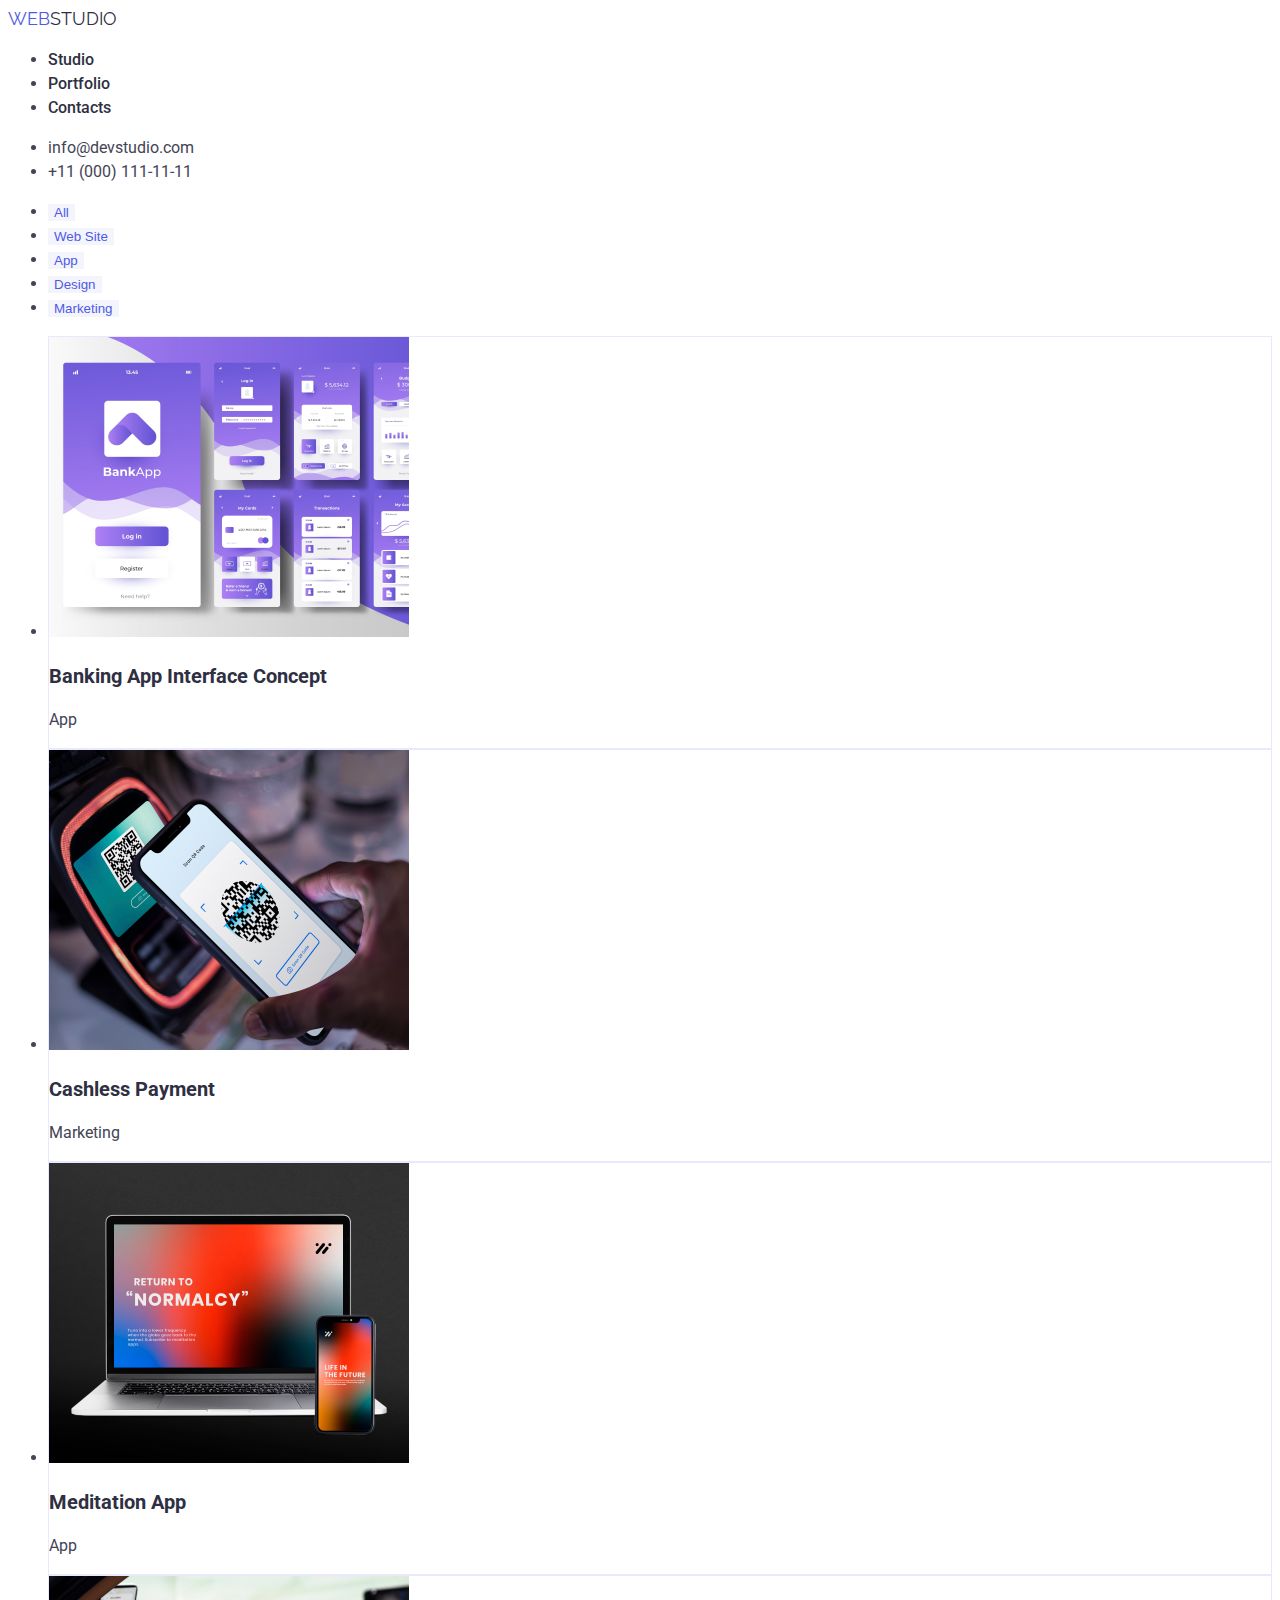
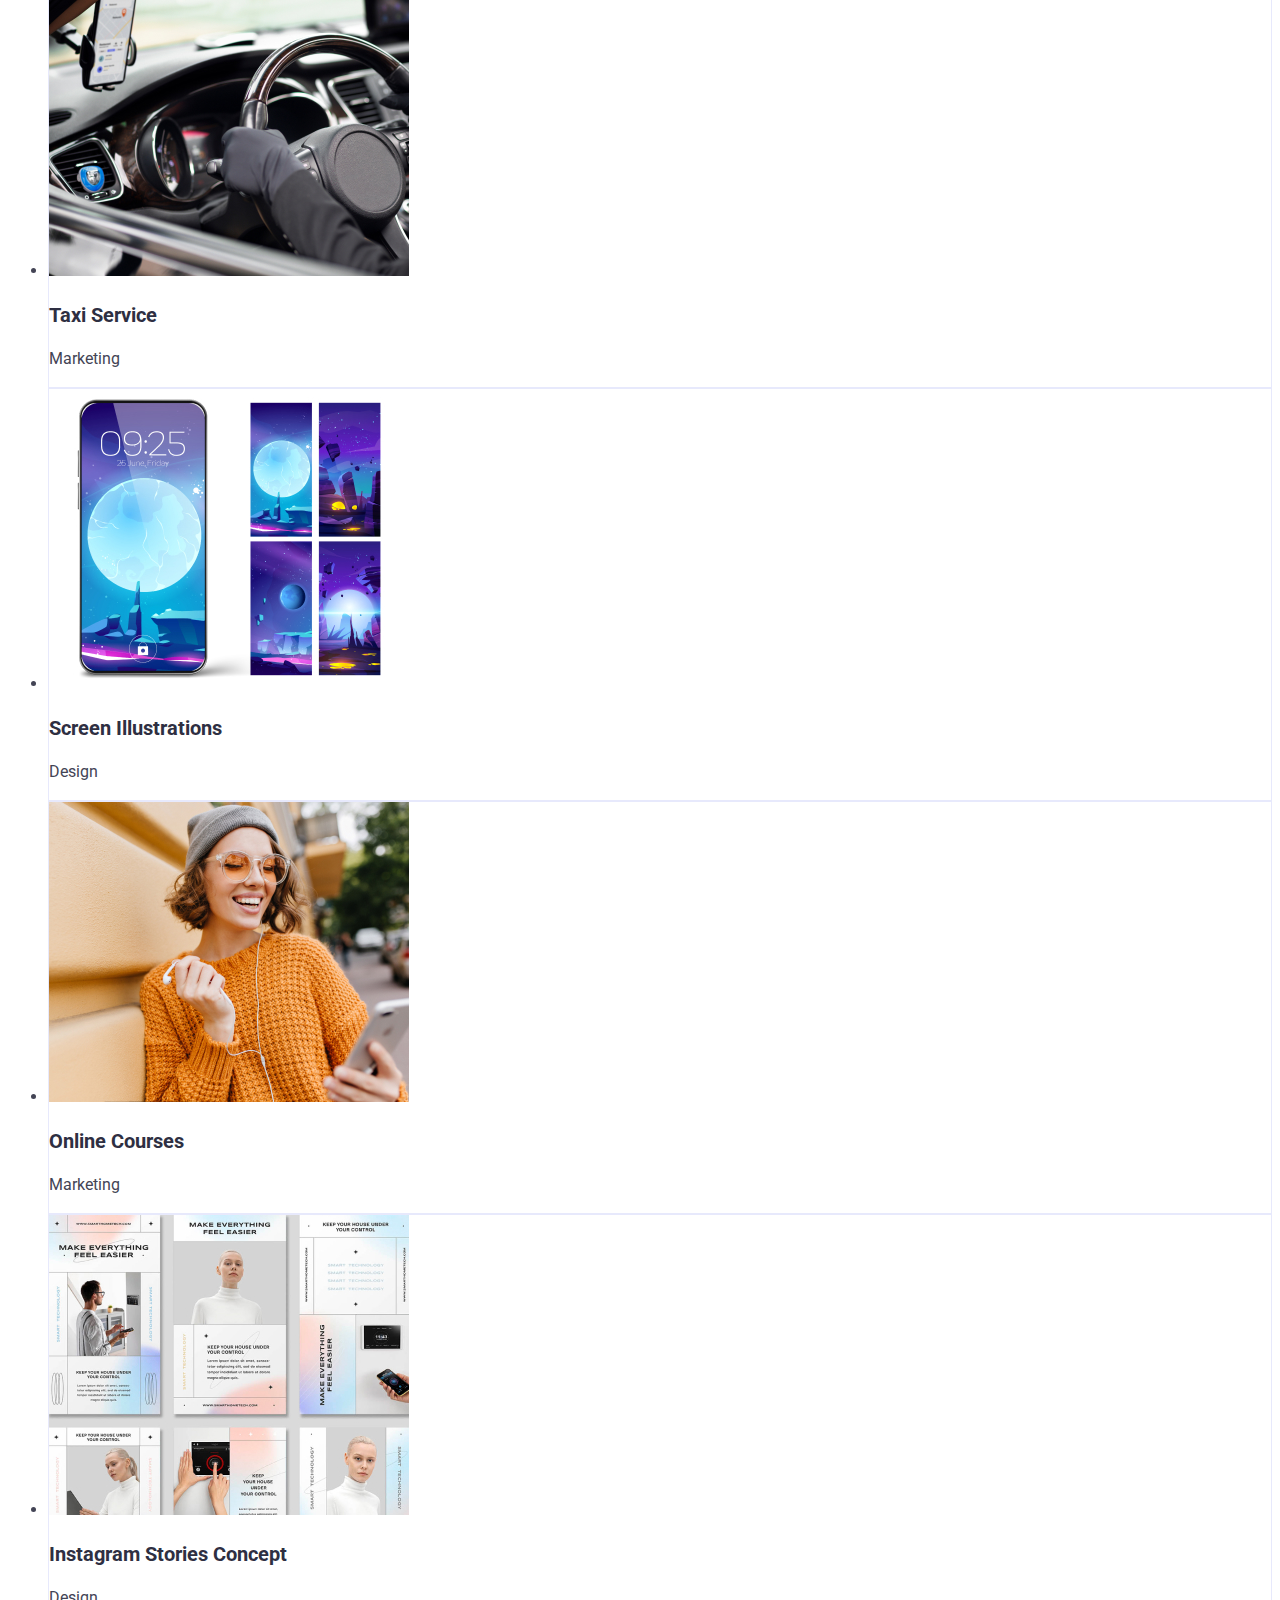
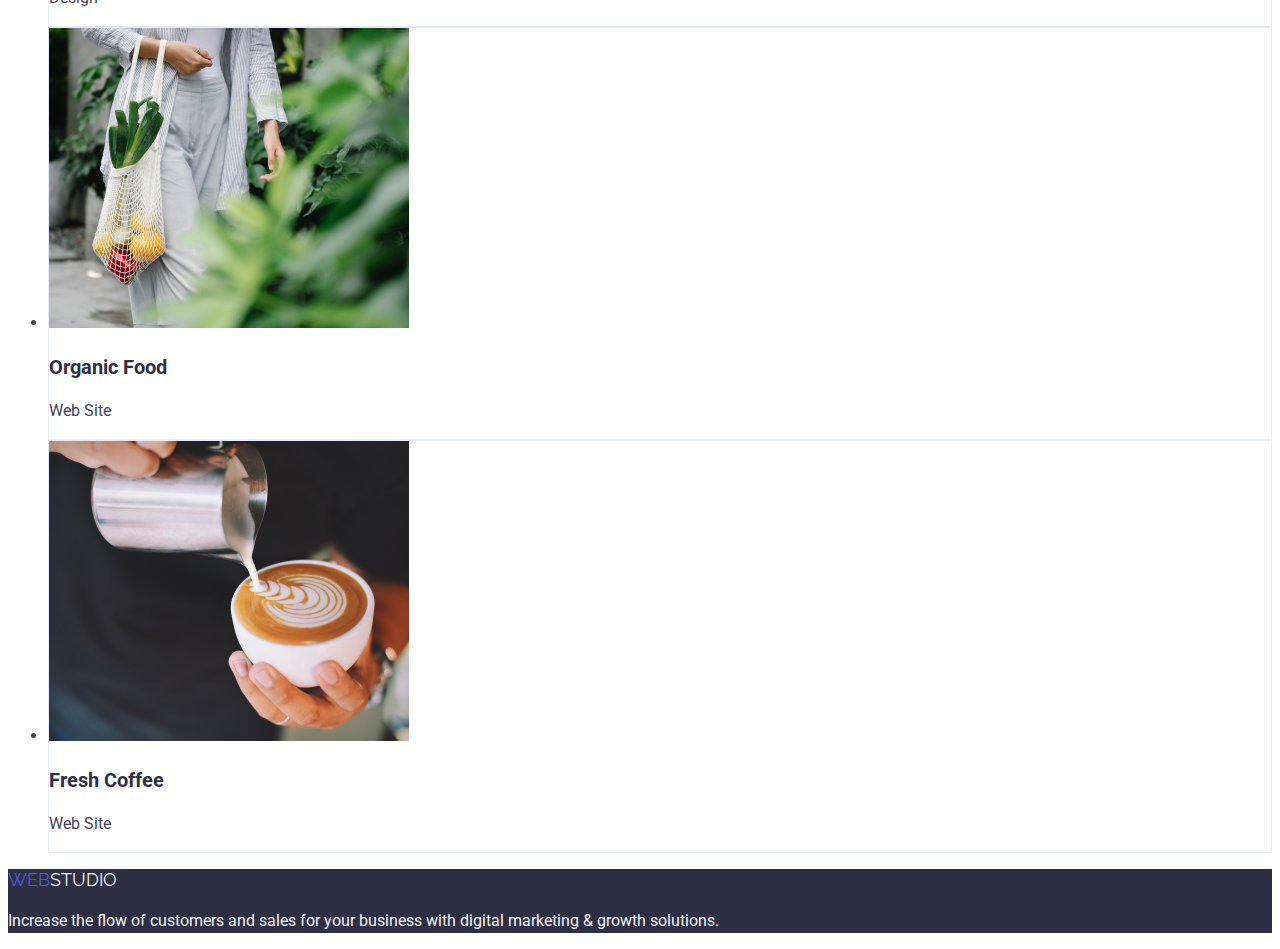
==== portfolio.html @ ccdca184 "Add portfolio page and styles" ====
<!DOCTYPE html>
<html lang="en">
  <head>
    <meta charset="UTF-8" />
    <meta name="viewport" content="width=device-width, initial-scale=1.0" />
    <link rel="preconnect" href="<https://fonts.gstatic.com>" />
    <link rel="preconnect" href="https://fonts.googleapis.com" />
    <link rel="preconnect" href="https://fonts.gstatic.com" crossorigin />
    <link
      href="https://fonts.googleapis.com/css2?family=Raleway:wght@800&family=Roboto:wght@400;500;700;900&display=swap"
      rel="stylesheet"
    />
    <link rel="stylesheet" href="./css/styles.css" />
    <title>WebStudio</title>
  </head>
  <body>
    <header>
      <nav>
        <a class="logo-text" href="./index.html">
          Web<span class="logo-dark">Studio</span>
        </a>
        <ul class="menu">
          <li><a class="link" href="./index.html">Studio</a></li>
          <li><a class="link" href="./portfolio.html">Portfolio</a></li>
          <li><a class="link" href="">Contacts</a></li>
        </ul>
      </nav>
      <address>
        <ul class="contacts">
          <li>
            <a class="link" href="mailto:info@devstudio.com">
              info@devstudio.com
            </a>
          </li>
          <li>
            <a class="link" href="tel:+110001111111">+11 (000) 111-11-11</a>
          </li>
        </ul>
      </address>
    </header>
    <main>
      <section>
        <ul>
          <li>
            <button type="button" class="filter-buttons button">All</button>
          </li>
          <li>
            <button type="button" class="filter-buttons button">
              Web Site
            </button>
          </li>
          <li>
            <button type="button" class="filter-buttons button">App</button>
          </li>
          <li>
            <button type="button" class="filter-buttons button">Design</button>
          </li>
          <li>
            <button type="button" class="filter-buttons button">
              Marketing
            </button>
          </li>
        </ul>
      </section>
      <section>
        <ul>
          <li class="portfolio-card">
            <img
              class="default-img-size"
              src="./images/portfolio/img-1.jpg"
              alt="Bank App"
            />
            <h3 class="small-title default-title">
              Banking App Interface Concept
            </h3>
            <p>App</p>
          </li>
          <li class="portfolio-card">
            <img
              class="default-img-size"
              src="./images/portfolio/img-2.jpg"
              alt="qr reader"
            />
            <h3 class="small-title default-title">Cashless Payment</h3>
            <p>Marketing</p>
          </li>
          <li class="portfolio-card">
            <img
              class="default-img-size"
              src="./images/portfolio/img-3.jpg"
              alt="Meditation App"
            />
            <h3 class="small-title default-title">Meditation App</h3>
            <p>App</p>
          </li>
          <li class="portfolio-card">
            <img
              class="default-img-size"
              src="./images/portfolio/img-4.jpg"
              alt="Taxi Service"
            />
            <h3 class="small-title default-title">Taxi Service</h3>
            <p>Marketing</p>
          </li>
          <li class="portfolio-card">
            <img
              src="./images/portfolio/img-5.jpg"
              alt="Screen Illustrations"
            />
            <h3 class="small-title default-title">Screen Illustrations</h3>
            <p>Design</p>
          </li>
          <li class="portfolio-card">
            <img
              class="default-img-size"
              src="./images/portfolio/img-6.jpg"
              alt="Online Courses"
            />
            <h3 class="small-title default-title">Online Courses</h3>
            <p>Marketing</p>
          </li>
          <li class="portfolio-card">
            <img
              src="./images/portfolio/img-7.jpg"
              alt="Instagram Stories Concept"
            />
            <h3 class="small-title default-title">Instagram Stories Concept</h3>
            <p>Design</p>
          </li>
          <li class="portfolio-card">
            <img
              class="default-img-size"
              src="./images/portfolio/img-8.jpg"
              alt="Organic Food"
            />
            <h3 class="small-title default-title">Organic Food</h3>
            <p>Web Site</p>
          </li>
          <li class="portfolio-card">
            <img
              class="default-img-size"
              src="./images/portfolio/img-9.jpg"
              alt="Fresh Coffee"
            />
            <h3 class="small-title default-title">Fresh Coffee</h3>
            <p>Web Site</p>
          </li>
        </ul>
      </section>
    </main>
    <footer class="footer">
      <a class="logo-text" href="./index.html">
        Web<span class="logo-light">Studio</span>
      </a>
      <p class="simple-text footer-text">
        Increase the flow of customers and sales for your business with digital
        marketing & growth solutions.
      </p>
    </footer>
  </body>
</html>
---- css/styles.css ----
:root {
    --h2-font-size: 36px;
    --h3-font-size: 20px;
    --text-size: 16px;
    --primary-cl: #4D5AE5;
    --pressed-cl: #404BBF;
    --dark-cl: #2E2F42;
    --text-cl: #434455;
    --accent-cl: #E7E9FC;
    --light-cl: #F4F4FD;
    --white-cl: #fff;
  }
  
  body {
    font-family: 'Roboto', sans-serif;
    background-color: var(--white-cl);
    color: var(--text-cl);
    line-height: 1.5;
  }

  .logo-text {
    font-family: Raleway, sans-serif;
    color: var(--primary-cl);
    font-size: 18px;
    line-height: calc(21/18);
    text-transform: uppercase;
    text-decoration: none;
  }

  .logo-dark {
    color: var(--dark-cl);
  }

  .logo-light {
    color: var(--light-cl);
  }

  .link {
    text-decoration: none;
  }

  .menu .link {
    color: var(--dark-cl);
    font-weight: 500;
  }
  .contacts .link {
    color: currentColor;
    font-style: normal;
  }

  .link:hover, .link:active, .link:focus {
    color: var(--pressed-cl);
    text-decoration: underline;
  }

  .footer {
    background-color: var(--dark-cl);
    color: var(--light-cl);
  }

  .section-main {
    background-color: var(--dark-cl);
    color: var(--white-cl);
    font-size: 56px;
    font-weight: 700px;
    line-height: calc(60/56);
    text-align: center;
  }

  .button {
    border: none;
    box-shadow: none;
    cursor: pointer;
    font-weight: 500;
  }

  .order-bt {
    background-color: var(--primary-cl);
    width: 169px;
    height: 56px;
    border-radius: 4px;
    color: var(--white-cl);
  }

  .order-bt:hover, .order-bt:focus {
    background-color: var(--pressed-cl);
  }

  .default-title {
    color: var(--dark-cl);
  }

  .secondary-title {
    font-size: var(--h2-font-size);
    line-height: calc(40/36);
  }

  .small-title {
    font-size: var(--h3-font-size);
    line-height: calc(24/20);
  }

  .section-team {
    background-color: var(--light-cl);
  }

  .team-card {
    background-color: var(--white-cl);
  }

  .filter-buttons {
    color: var(--primary-cl);
    background-color: var(--light-cl);
  }

  .filter-buttons:hover, .filter-buttons:focus {
    color: var(--white-cl);
    background-color: var(--pressed-cl);
  }

  .default-img-size {
    width: 360px;
    height: 300px;
  }

  .team-img {
    width: 264px;
    height: 260px;
  }

  .portfolio-card {
    background-color: var(--white-cl);
    border: 1px solid #E7E9FC;
  }
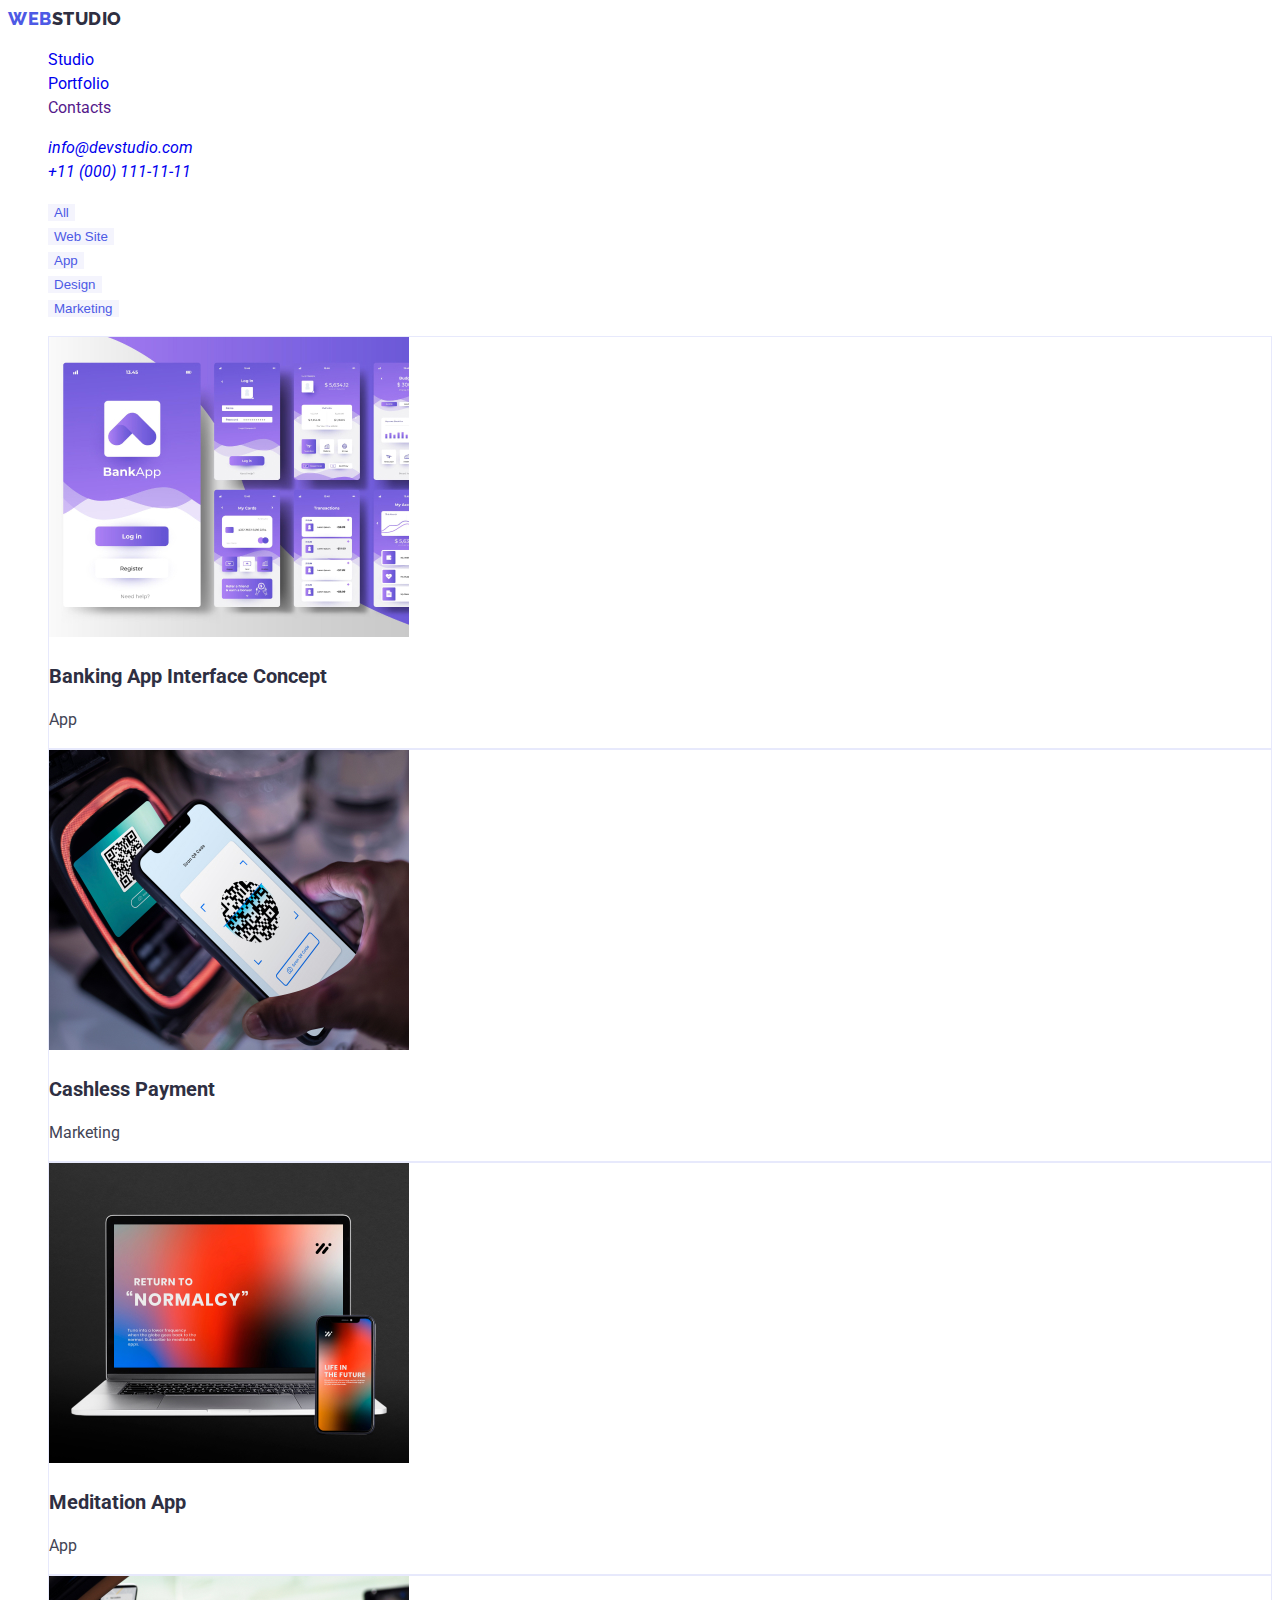
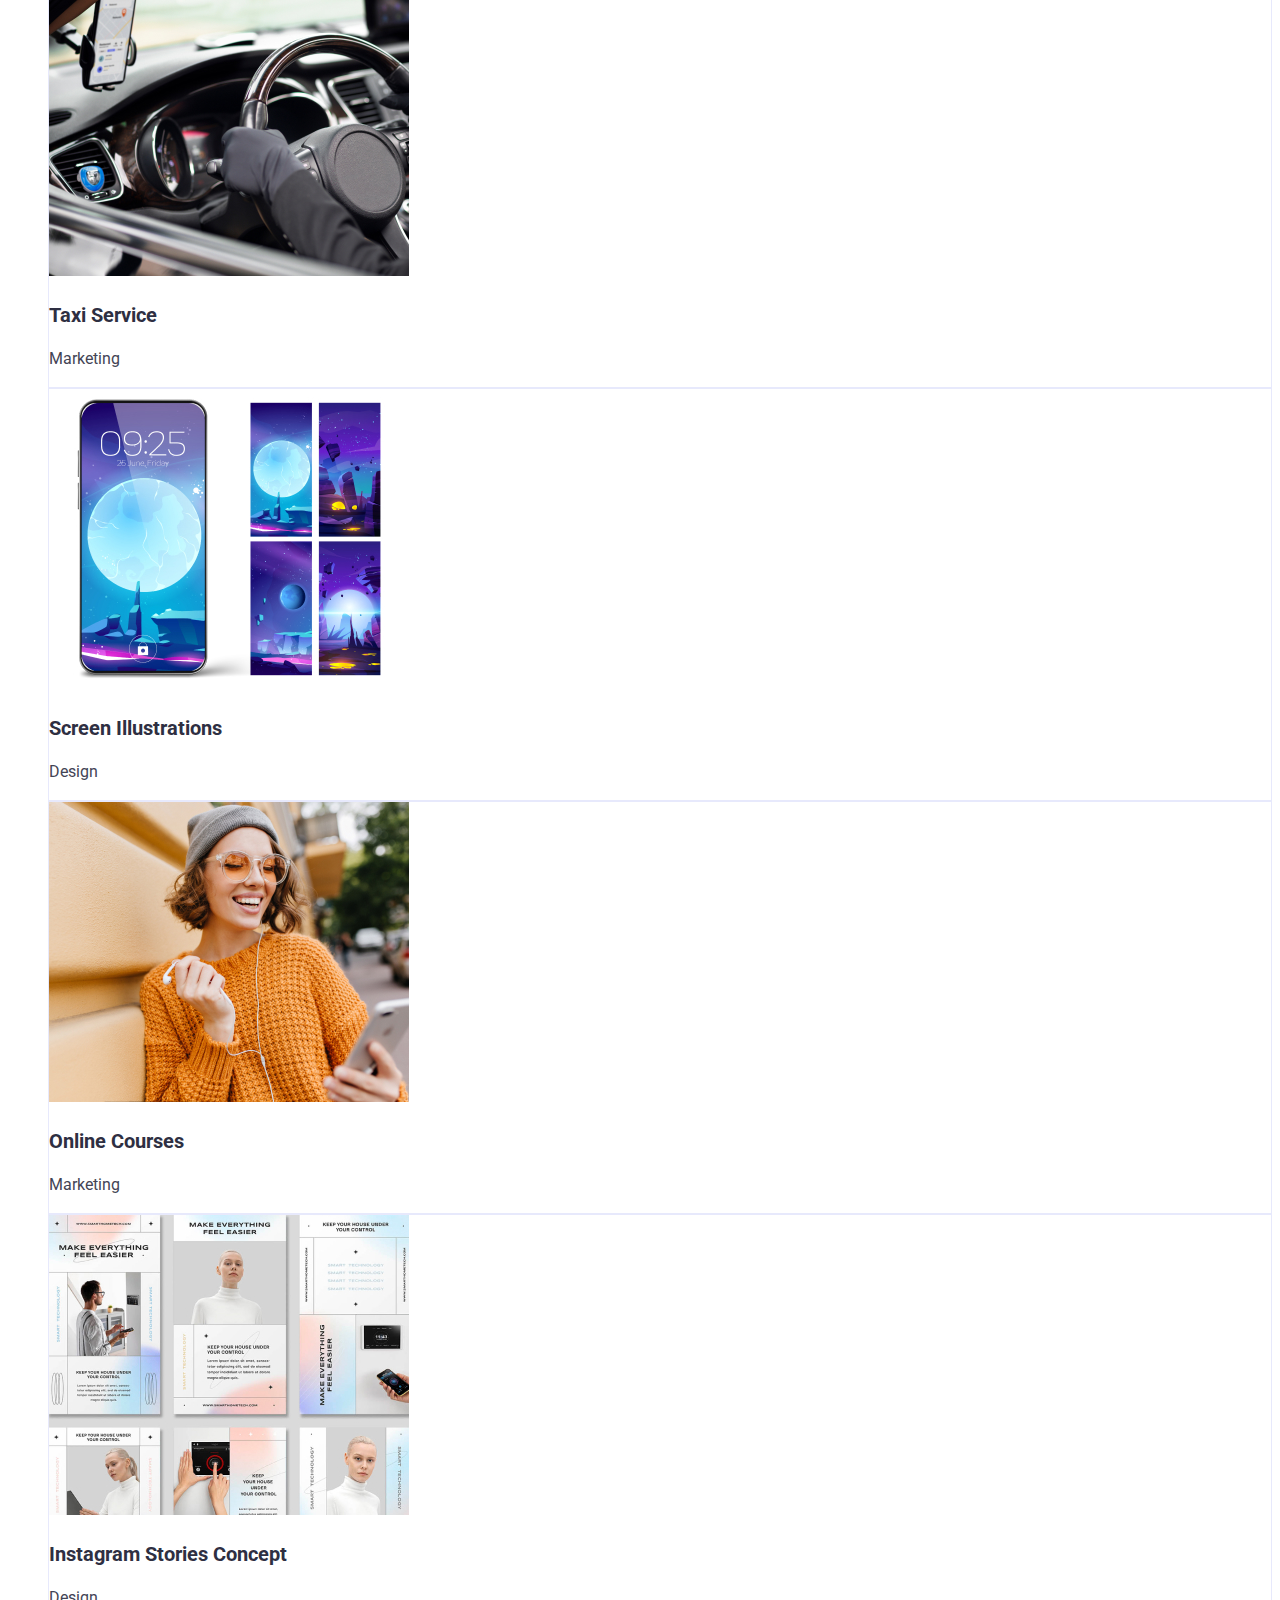
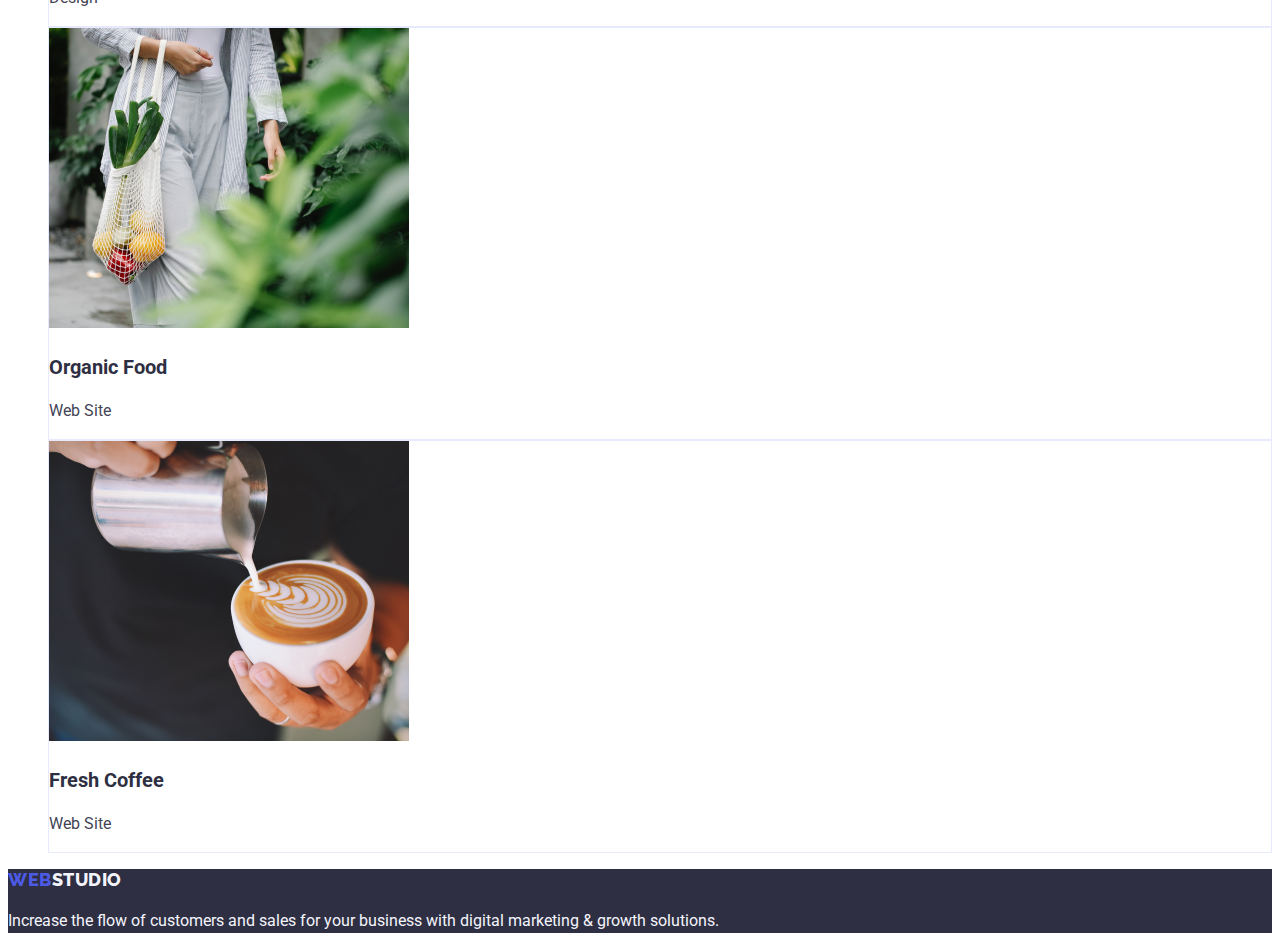
==== commit 68a9a33b: "fix some errors" ====
--- a/portfolio.html
+++ b/portfolio.html
@@ -3,7 +3,7 @@
   <head>
     <meta charset="UTF-8" />
     <meta name="viewport" content="width=device-width, initial-scale=1.0" />
-    <link rel="preconnect" href="<https://fonts.gstatic.com>" />
+    <link rel="preconnect" href="https://fonts.gstatic.com" />
     <link rel="preconnect" href="https://fonts.googleapis.com" />
     <link rel="preconnect" href="https://fonts.gstatic.com" crossorigin />
     <link
@@ -16,17 +16,17 @@
   <body>
     <header>
       <nav>
-        <a class="logo-text" href="./index.html">
+        <a class="logo-text link" href="./index.html">
           Web<span class="logo-dark">Studio</span>
         </a>
-        <ul class="menu">
+        <ul class="list">
           <li><a class="link" href="./index.html">Studio</a></li>
           <li><a class="link" href="./portfolio.html">Portfolio</a></li>
           <li><a class="link" href="">Contacts</a></li>
         </ul>
       </nav>
       <address>
-        <ul class="contacts">
+        <ul class="list">
           <li>
             <a class="link" href="mailto:info@devstudio.com">
               info@devstudio.com
@@ -40,7 +40,7 @@
     </header>
     <main>
       <section>
-        <ul>
+        <ul class="list">
           <li>
             <button type="button" class="filter-buttons button">All</button>
           </li>
@@ -61,12 +61,12 @@
             </button>
           </li>
         </ul>
-      </section>
-      <section>
-        <ul>
+
+        <ul class="list">
           <li class="portfolio-card">
             <img
-              class="default-img-size"
+              width="360"
+              height="300"
               src="./images/portfolio/img-1.jpg"
               alt="Bank App"
             />
@@ -77,7 +77,8 @@
           </li>
           <li class="portfolio-card">
             <img
-              class="default-img-size"
+              width="360"
+              height="300"
               src="./images/portfolio/img-2.jpg"
               alt="qr reader"
             />
@@ -86,7 +87,8 @@
           </li>
           <li class="portfolio-card">
             <img
-              class="default-img-size"
+              width="360"
+              height="300"
               src="./images/portfolio/img-3.jpg"
               alt="Meditation App"
             />
@@ -95,7 +97,8 @@
           </li>
           <li class="portfolio-card">
             <img
-              class="default-img-size"
+              width="360"
+              height="300"
               src="./images/portfolio/img-4.jpg"
               alt="Taxi Service"
             />
@@ -112,7 +115,8 @@
           </li>
           <li class="portfolio-card">
             <img
-              class="default-img-size"
+              width="360"
+              height="300"
               src="./images/portfolio/img-6.jpg"
               alt="Online Courses"
             />
@@ -129,7 +133,8 @@
           </li>
           <li class="portfolio-card">
             <img
-              class="default-img-size"
+              width="360"
+              height="300"
               src="./images/portfolio/img-8.jpg"
               alt="Organic Food"
             />
@@ -138,7 +143,8 @@
           </li>
           <li class="portfolio-card">
             <img
-              class="default-img-size"
+              width="360"
+              height="300"
               src="./images/portfolio/img-9.jpg"
               alt="Fresh Coffee"
             />
@@ -149,7 +155,7 @@
       </section>
     </main>
     <footer class="footer">
-      <a class="logo-text" href="./index.html">
+      <a class="logo-text link" href="./index.html">
         Web<span class="logo-light">Studio</span>
       </a>
       <p class="simple-text footer-text">
--- a/css/styles.css
+++ b/css/styles.css
@@ -22,7 +22,9 @@
     font-family: Raleway, sans-serif;
     color: var(--primary-cl);
     font-size: 18px;
-    line-height: calc(21/18);
+    font-weight: 800;
+    line-height: 1.17;
+    letter-spacing: 0.03em;
     text-transform: uppercase;
     text-decoration: none;
   }
@@ -39,6 +41,10 @@
     text-decoration: none;
   }
 
+  .list {
+    list-style: none;
+  }
+
   .menu .link {
     color: var(--dark-cl);
     font-weight: 500;
@@ -46,6 +52,7 @@
   .contacts .link {
     color: currentColor;
     font-style: normal;
+    letter-spacing: 0.02em;
   }
 
   .link:hover, .link:active, .link:focus {
@@ -118,16 +125,6 @@
     background-color: var(--pressed-cl);
   }
 
-  .default-img-size {
-    width: 360px;
-    height: 300px;
-  }
-
-  .team-img {
-    width: 264px;
-    height: 260px;
-  }
-
   .portfolio-card {
     background-color: var(--white-cl);
     border: 1px solid #E7E9FC;
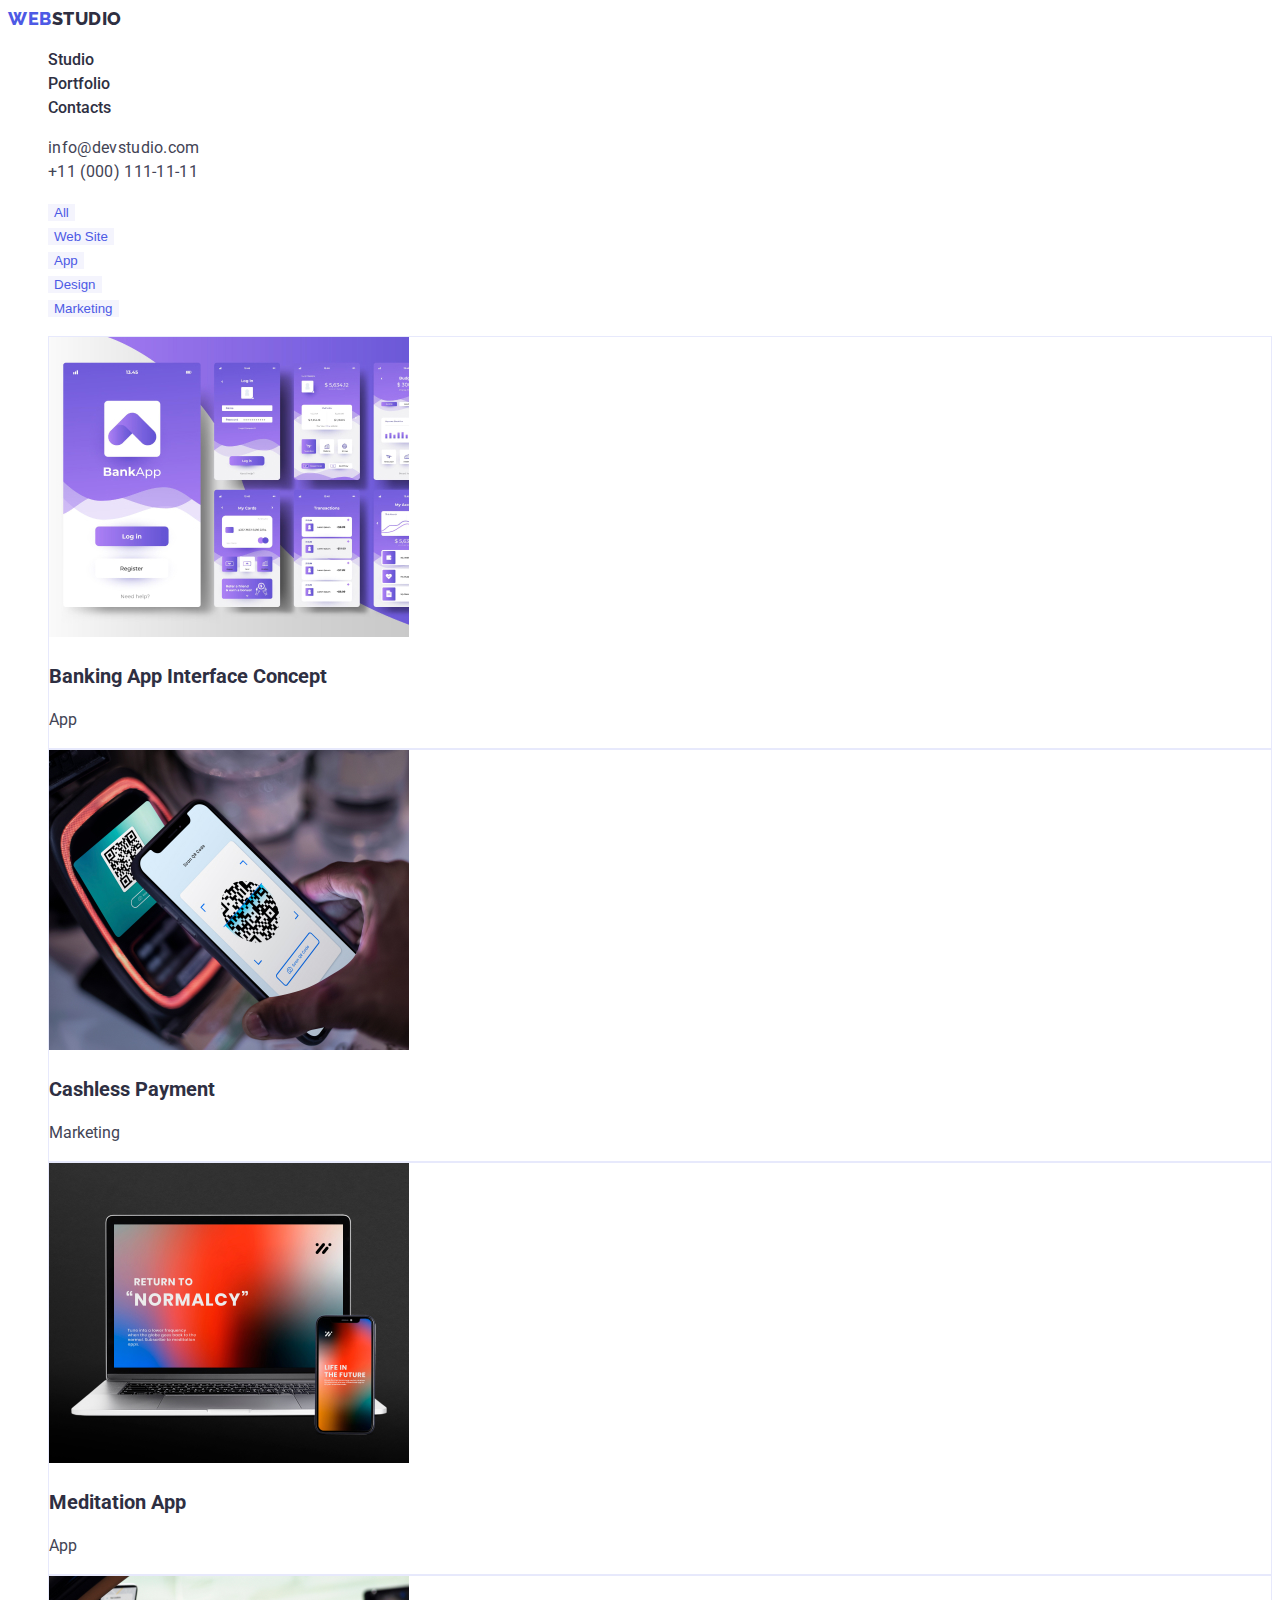
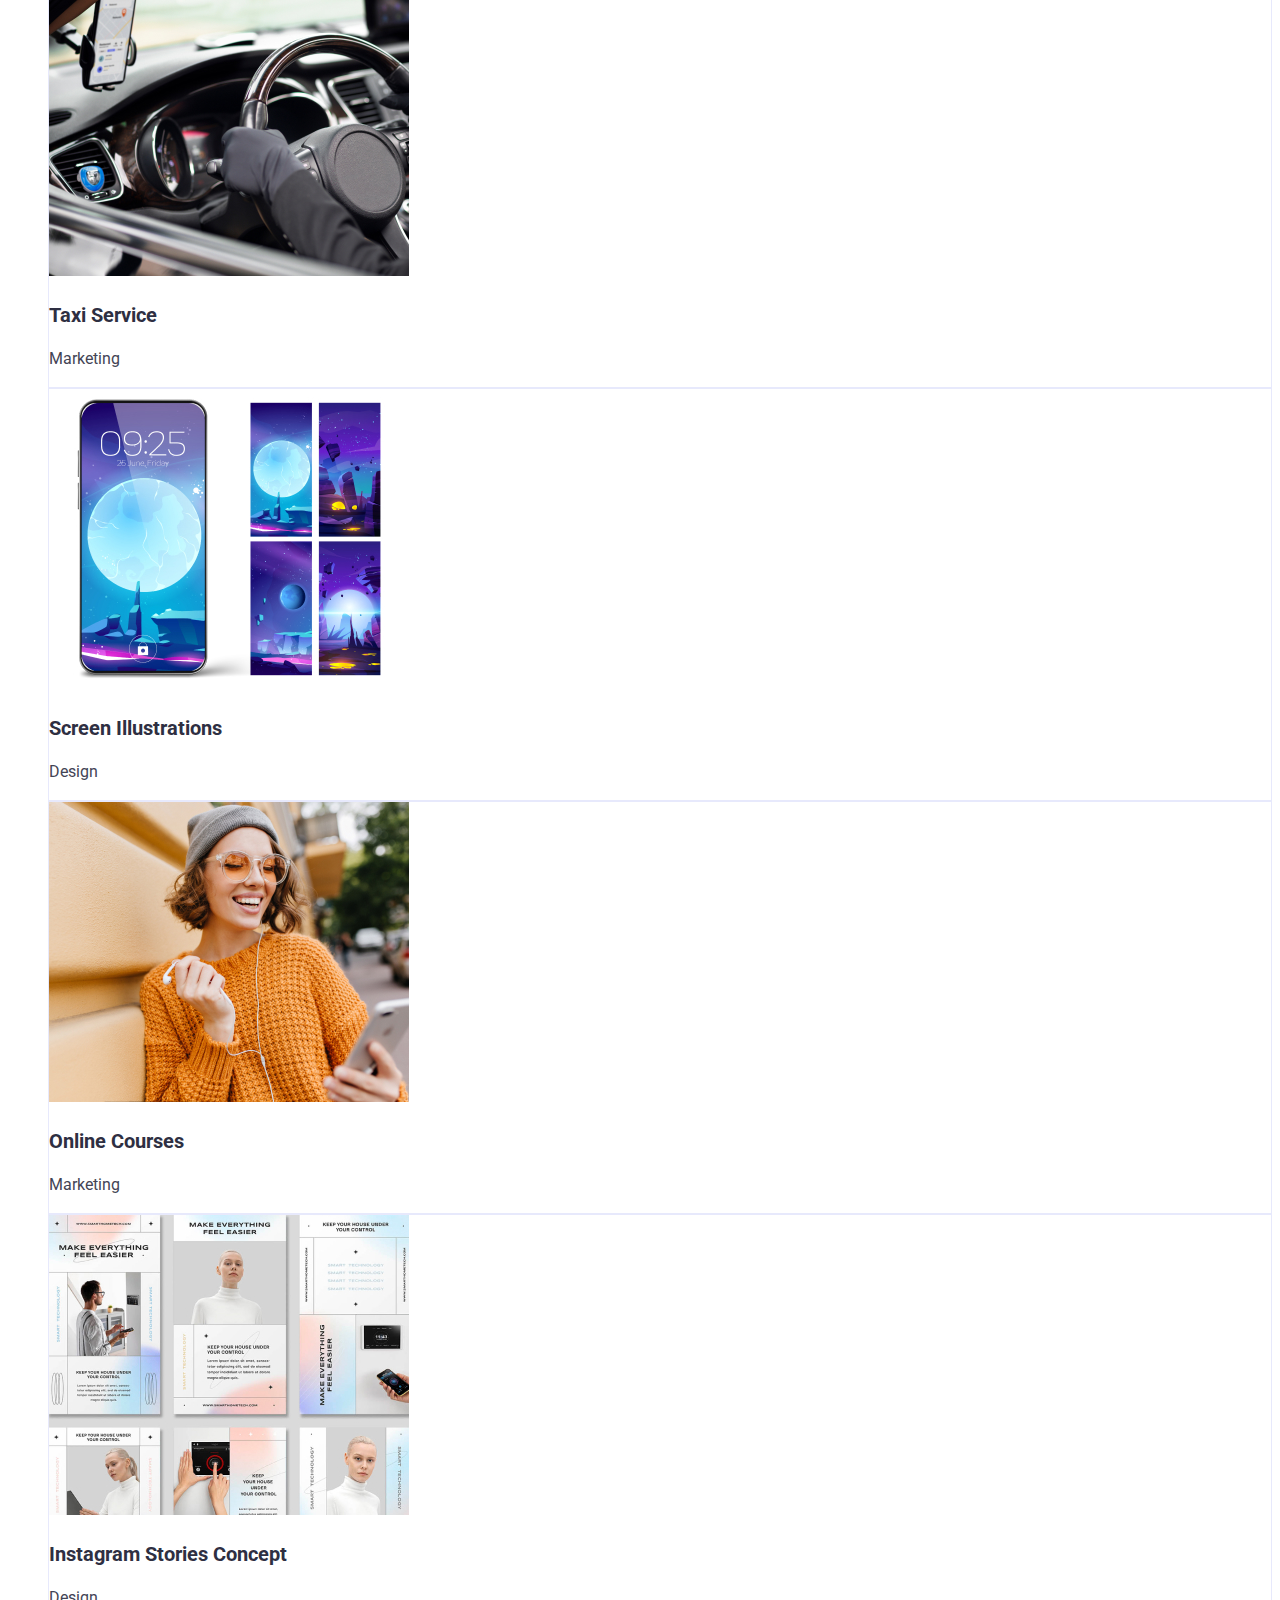
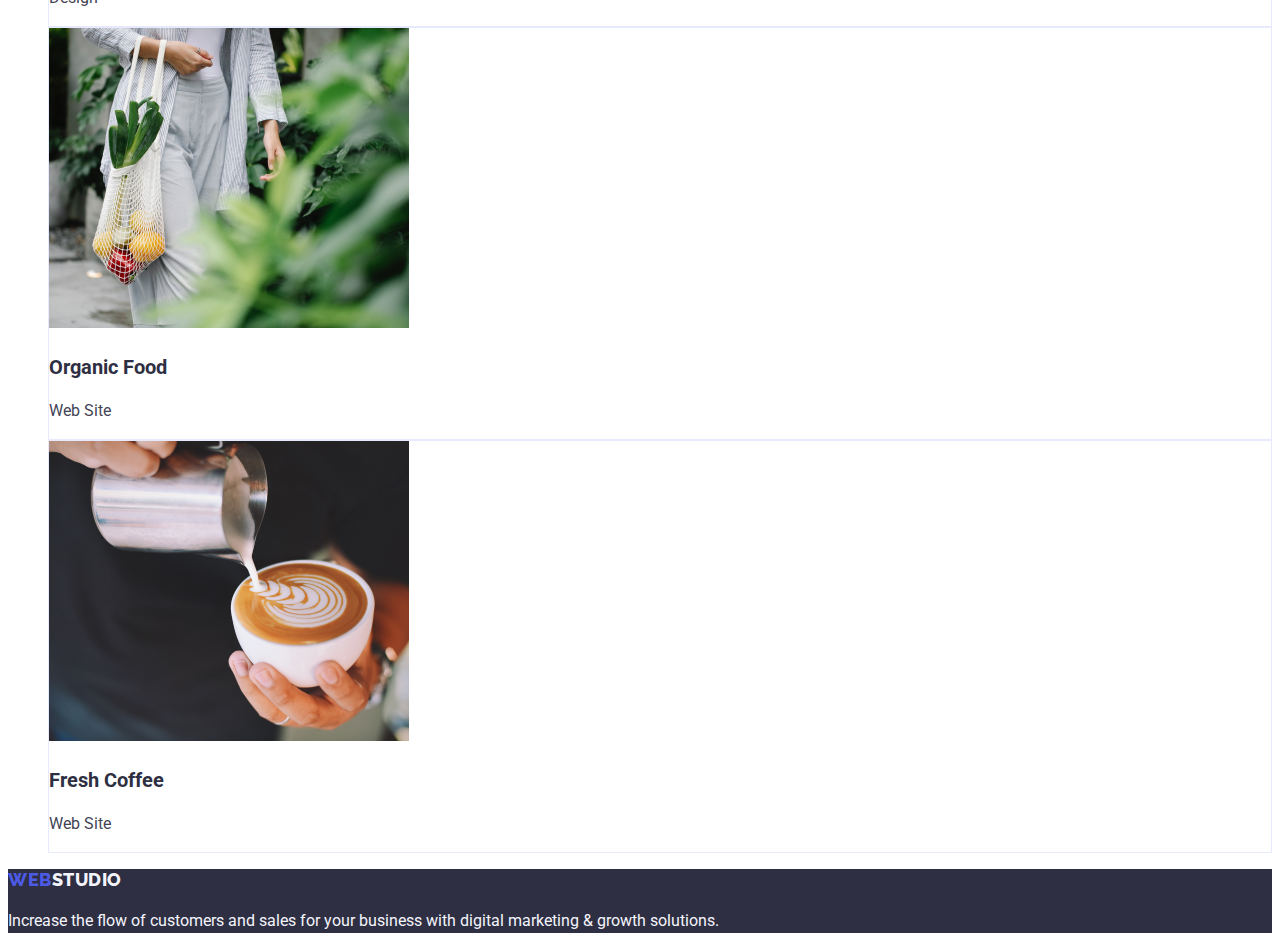
==== commit 57ff31b6: "fix" ====
--- a/portfolio.html
+++ b/portfolio.html
@@ -19,14 +19,14 @@
         <a class="logo-text link" href="./index.html">
           Web<span class="logo-dark">Studio</span>
         </a>
-        <ul class="list">
+        <ul class="list menu">
           <li><a class="link" href="./index.html">Studio</a></li>
           <li><a class="link" href="./portfolio.html">Portfolio</a></li>
           <li><a class="link" href="">Contacts</a></li>
         </ul>
       </nav>
       <address>
-        <ul class="list">
+        <ul class="list contacts">
           <li>
             <a class="link" href="mailto:info@devstudio.com">
               info@devstudio.com
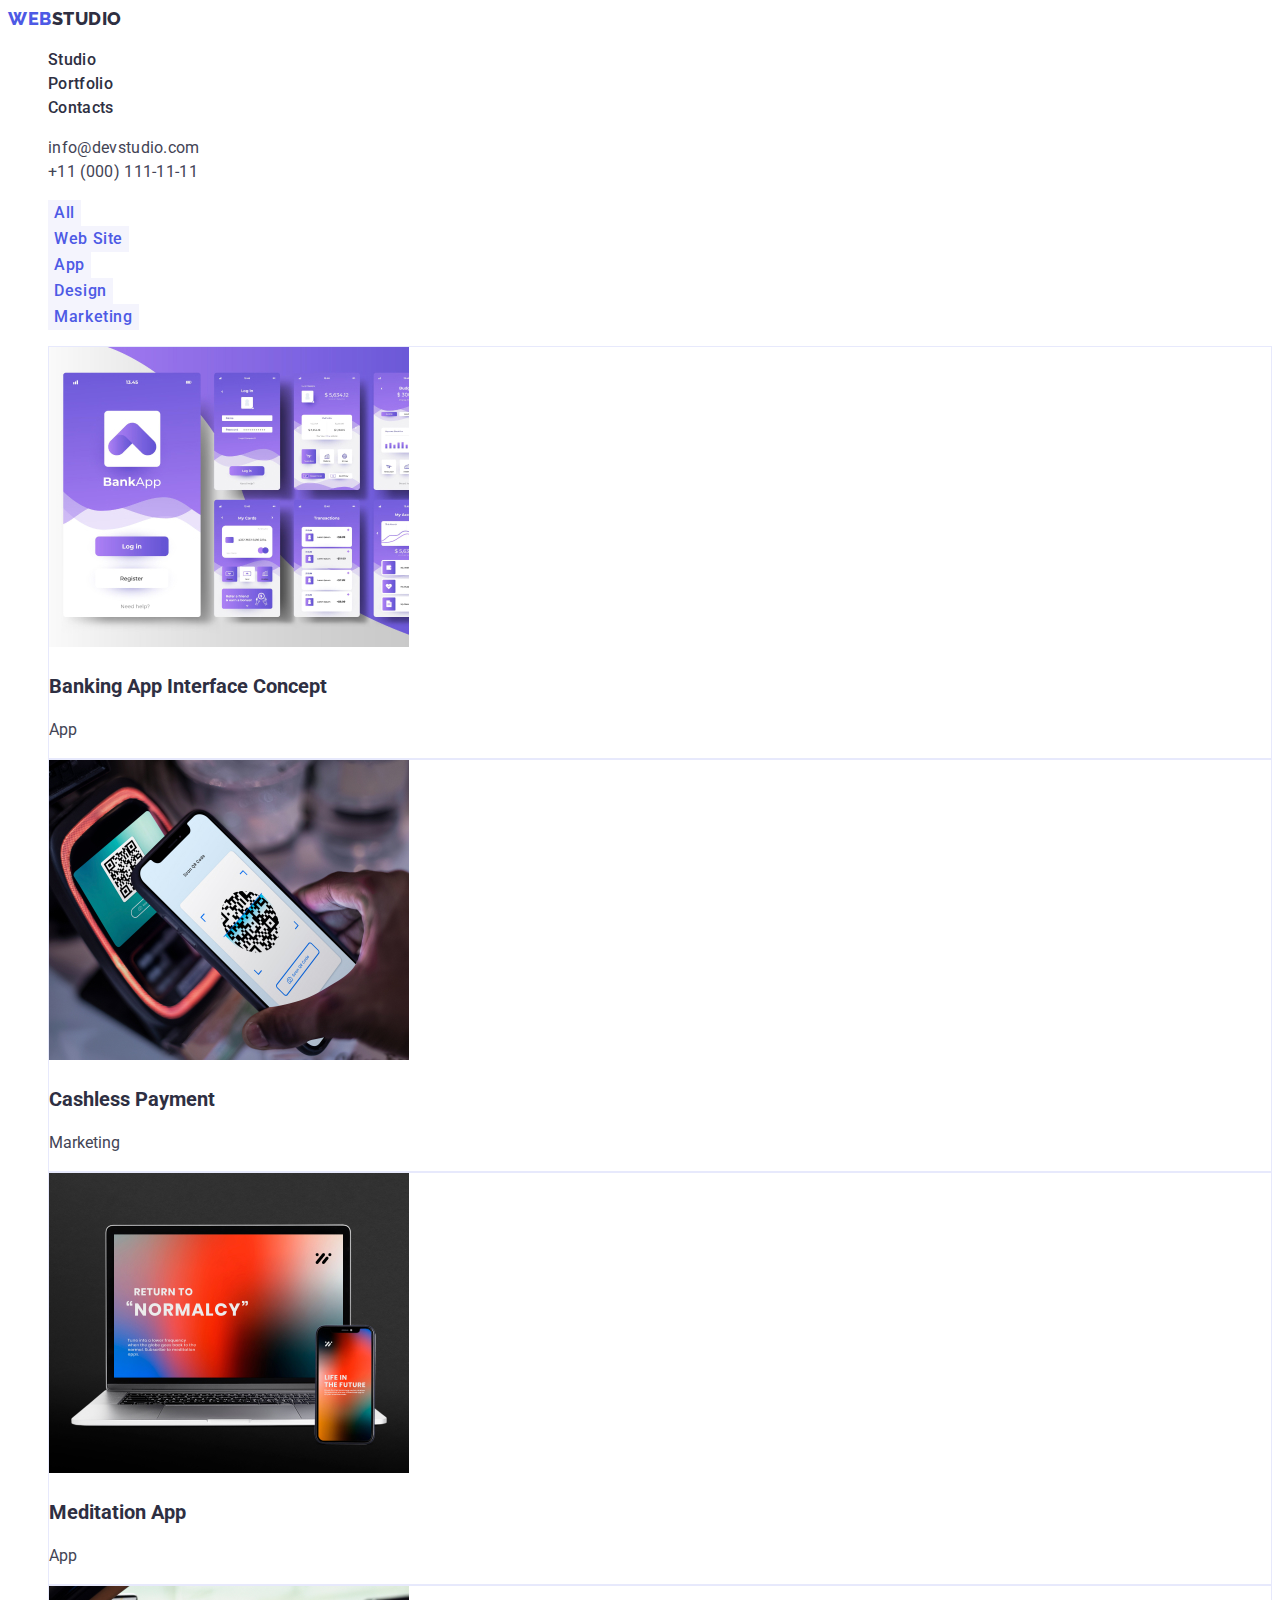
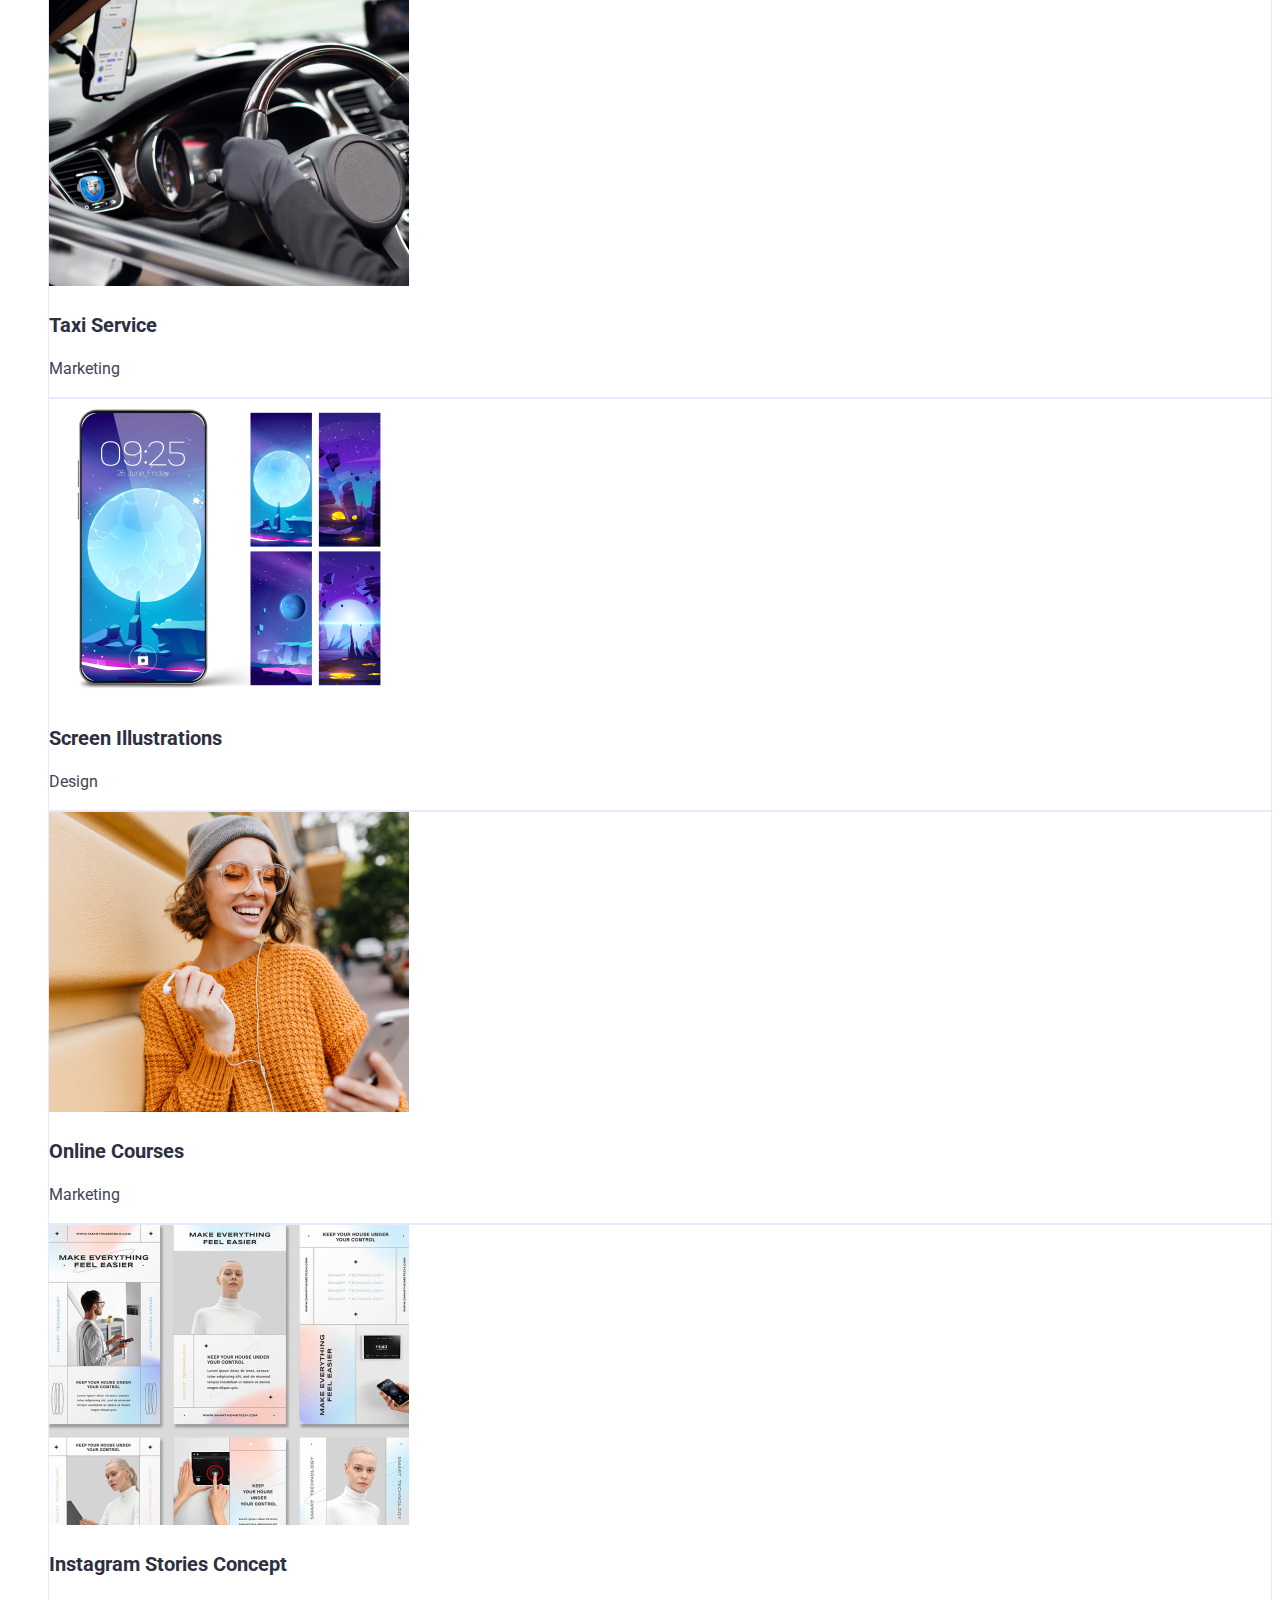
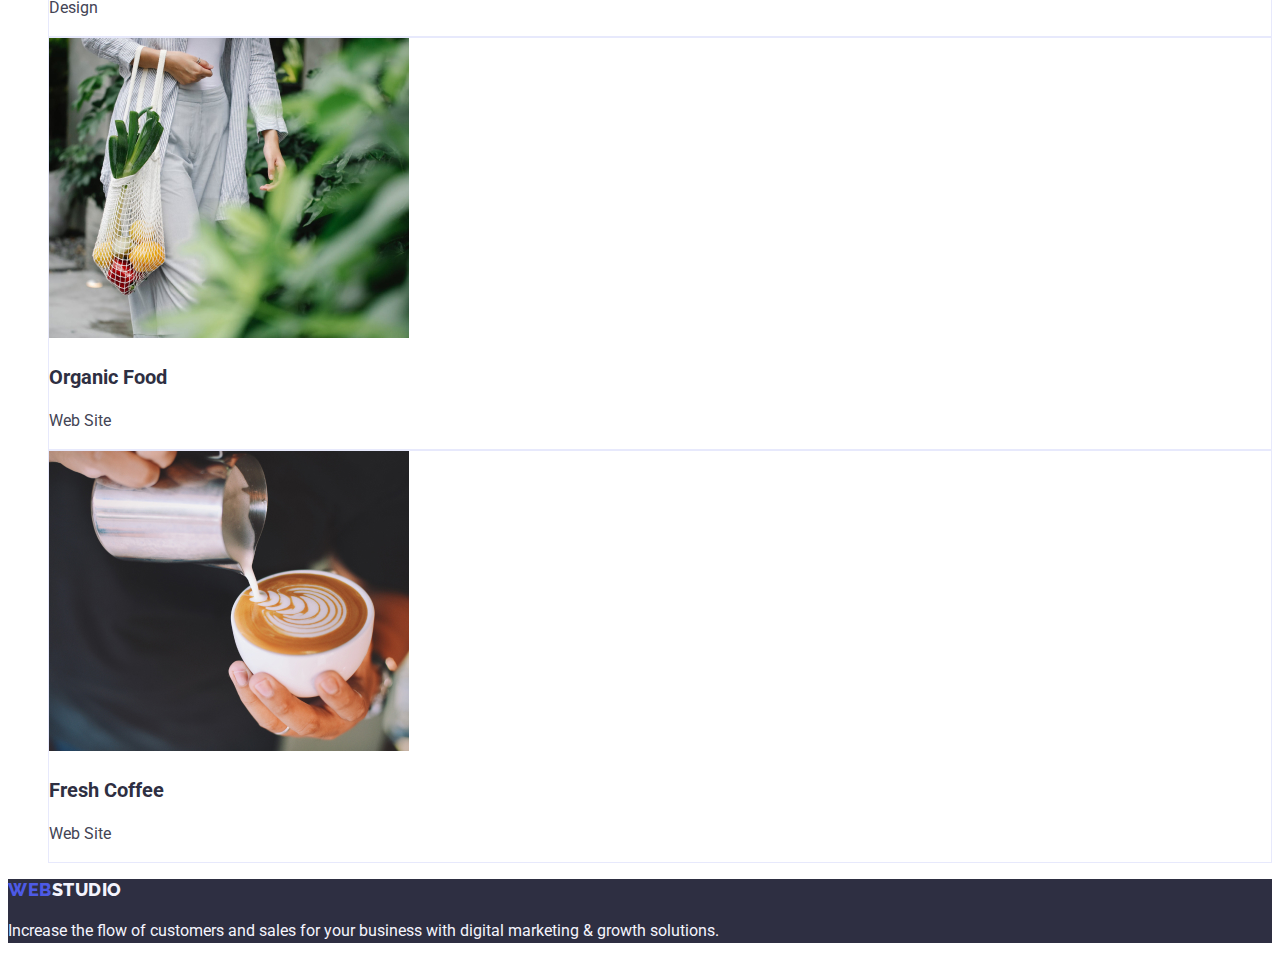
==== commit 09a1dece: "fix" ====
--- a/portfolio.html
+++ b/portfolio.html
@@ -25,7 +25,7 @@
           <li><a class="link" href="">Contacts</a></li>
         </ul>
       </nav>
-      <address>
+      <address class="address-contacts">
         <ul class="list contacts">
           <li>
             <a class="link" href="mailto:info@devstudio.com">
--- a/css/styles.css
+++ b/css/styles.css
@@ -16,6 +16,7 @@
     background-color: var(--white-cl);
     color: var(--text-cl);
     line-height: 1.5;
+    font-size: var(--text-size);
   }
 
   .logo-text {
@@ -48,11 +49,16 @@
   .menu .link {
     color: var(--dark-cl);
     font-weight: 500;
+    letter-spacing: 0.02em;
   }
+
   .contacts .link {
     color: currentColor;
+    letter-spacing: 0.02em;
+  }
+  
+  .address-contacts {
     font-style: normal;
-    letter-spacing: 0.02em;
   }
 
   .link:hover, .link:active, .link:focus {
@@ -68,10 +74,13 @@
   .section-main {
     background-color: var(--dark-cl);
     color: var(--white-cl);
+    text-align: center;
+  }
+
+  .title-main {
     font-size: 56px;
-    font-weight: 700px;
-    line-height: calc(60/56);
-    text-align: center;
+    line-height: 1.07;
+    letter-spacing: 0.02em;
   }
 
   .button {
@@ -79,13 +88,14 @@
     box-shadow: none;
     cursor: pointer;
     font-weight: 500;
+    font-family: inherit;
+    font-size: inherit;
+    line-height: inherit;
+    letter-spacing: 0.04em;
   }
 
   .order-bt {
     background-color: var(--primary-cl);
-    width: 169px;
-    height: 56px;
-    border-radius: 4px;
     color: var(--white-cl);
   }
 
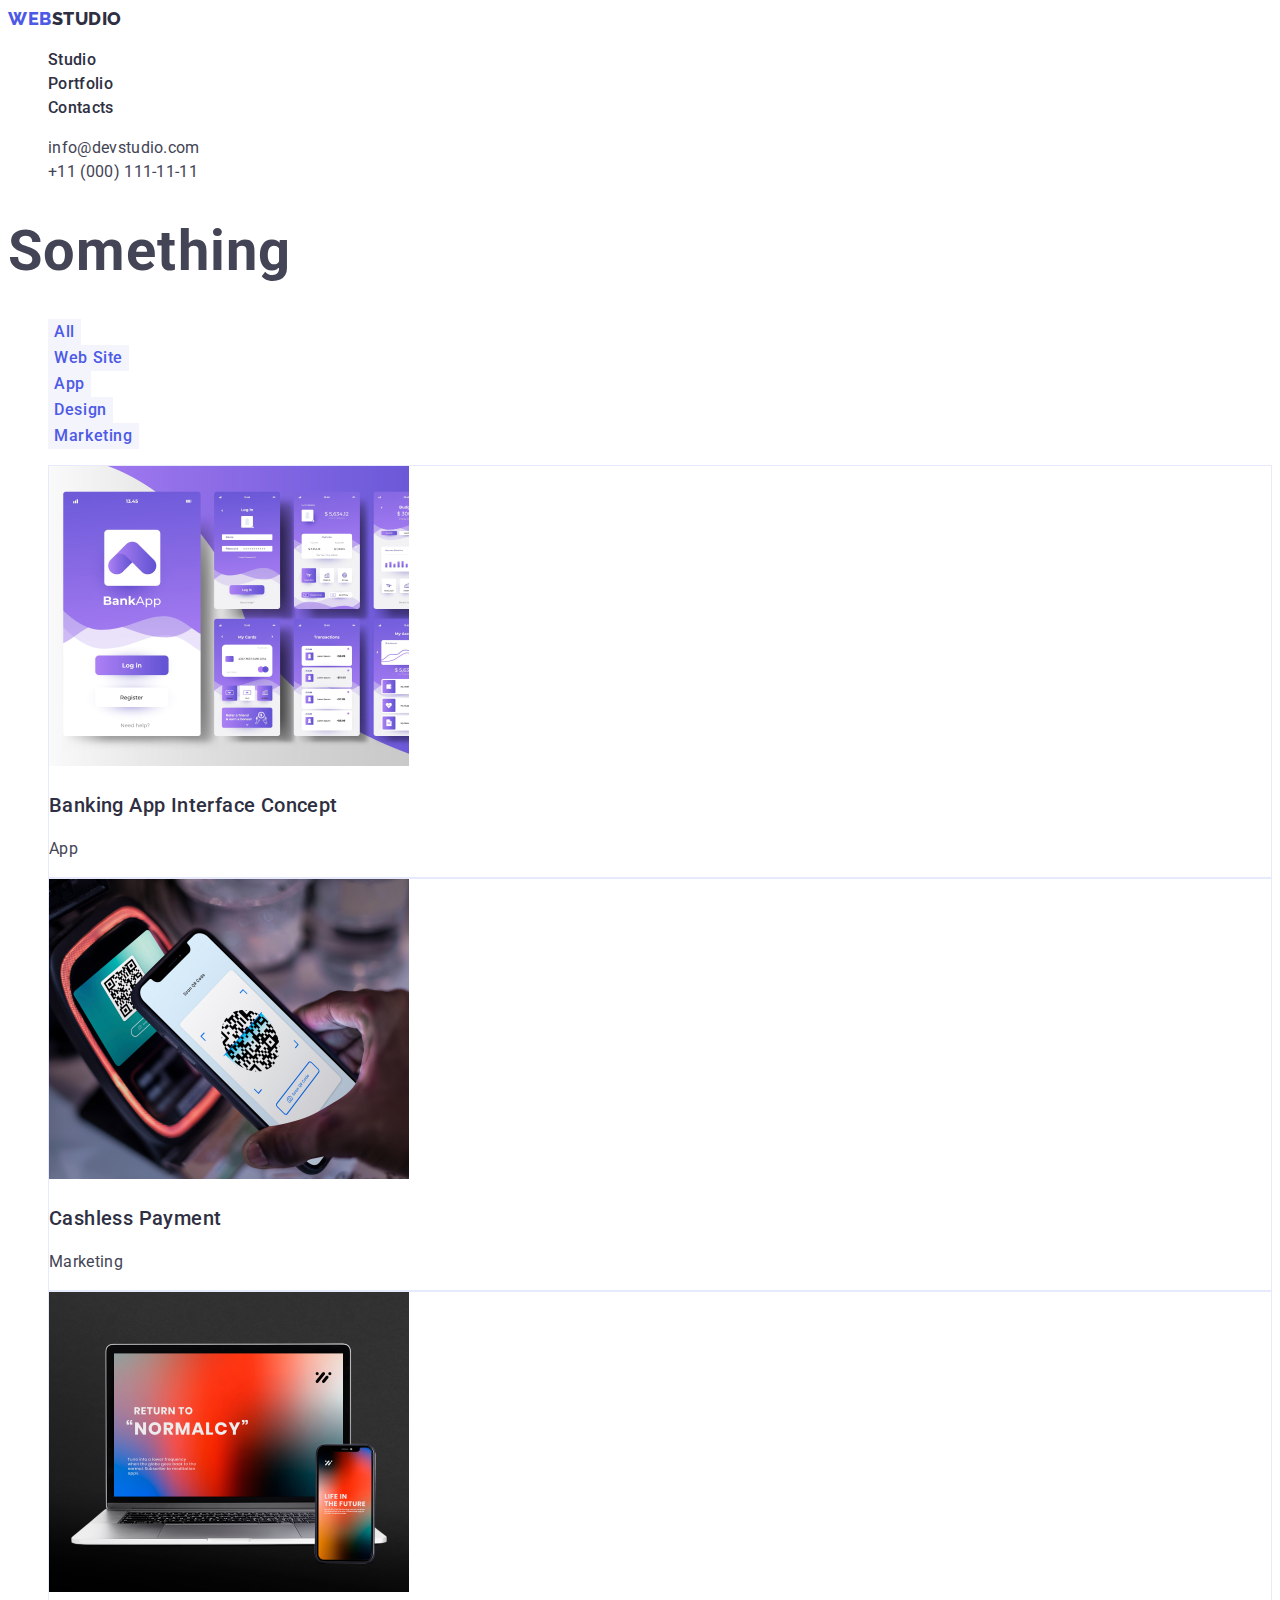
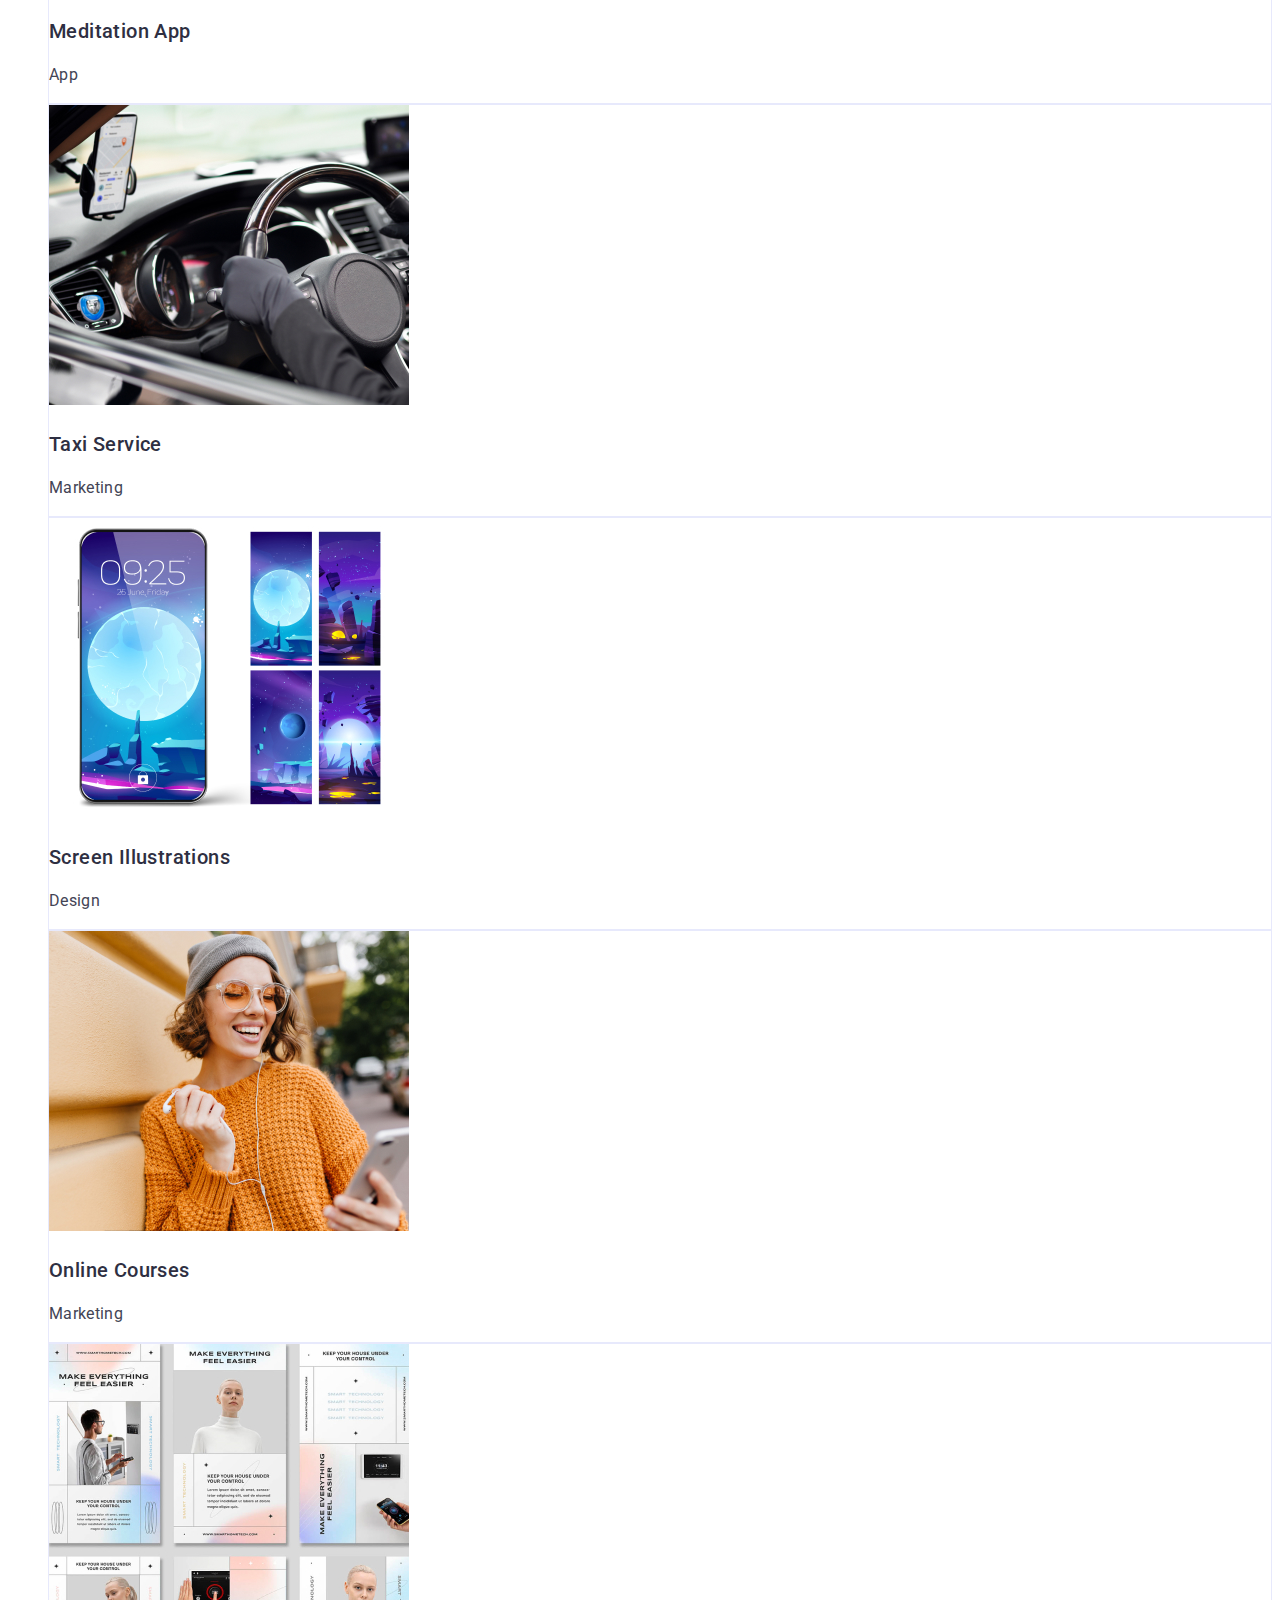
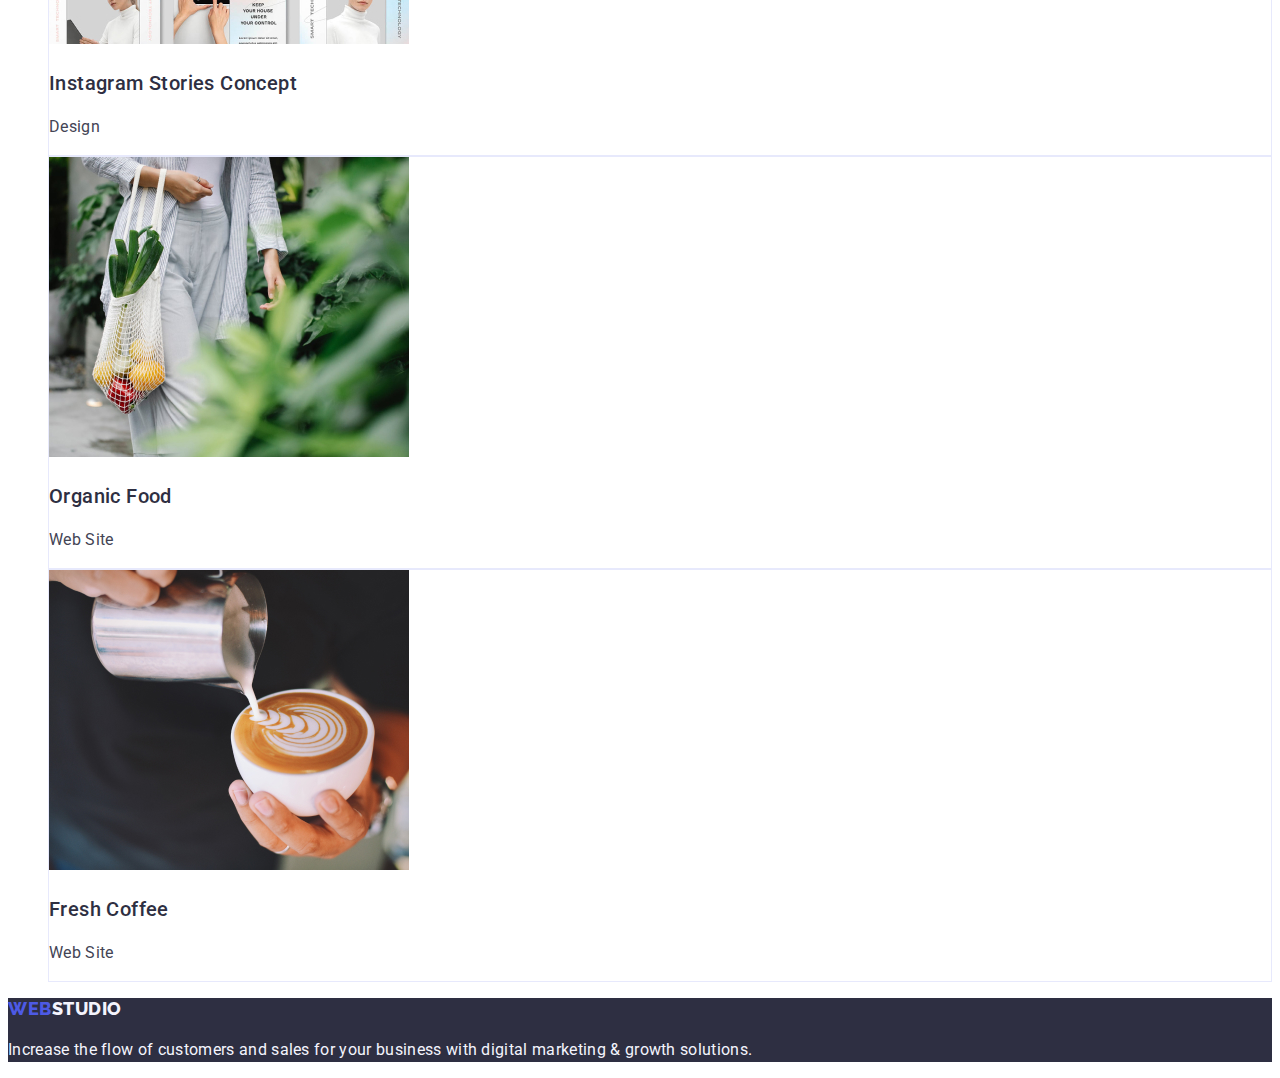
==== commit 6cc7939a: "add h1 to portfolio" ====
--- a/portfolio.html
+++ b/portfolio.html
@@ -39,6 +39,7 @@
       </address>
     </header>
     <main>
+      <h1 class="title-main">Something</h1>
       <section>
         <ul class="list">
           <li>
--- a/css/styles.css
+++ b/css/styles.css
@@ -16,6 +16,7 @@
     background-color: var(--white-cl);
     color: var(--text-cl);
     line-height: 1.5;
+    letter-spacing: 0.02em;
     font-size: var(--text-size);
   }
 
@@ -85,7 +86,6 @@
 
   .button {
     border: none;
-    box-shadow: none;
     cursor: pointer;
     font-weight: 500;
     font-family: inherit;
@@ -109,12 +109,20 @@
 
   .secondary-title {
     font-size: var(--h2-font-size);
-    line-height: calc(40/36);
+    line-height: 1.11;
+    letter-spacing: 0.02em;
   }
 
   .small-title {
     font-size: var(--h3-font-size);
-    line-height: calc(24/20);
+    font-weight: 500;
+    line-height: 1.2;
+    letter-spacing: 0.02em;
+  }
+
+  .work-title, .team-title {
+    text-transform: capitalize;
+    text-align: center;
   }
 
   .section-team {
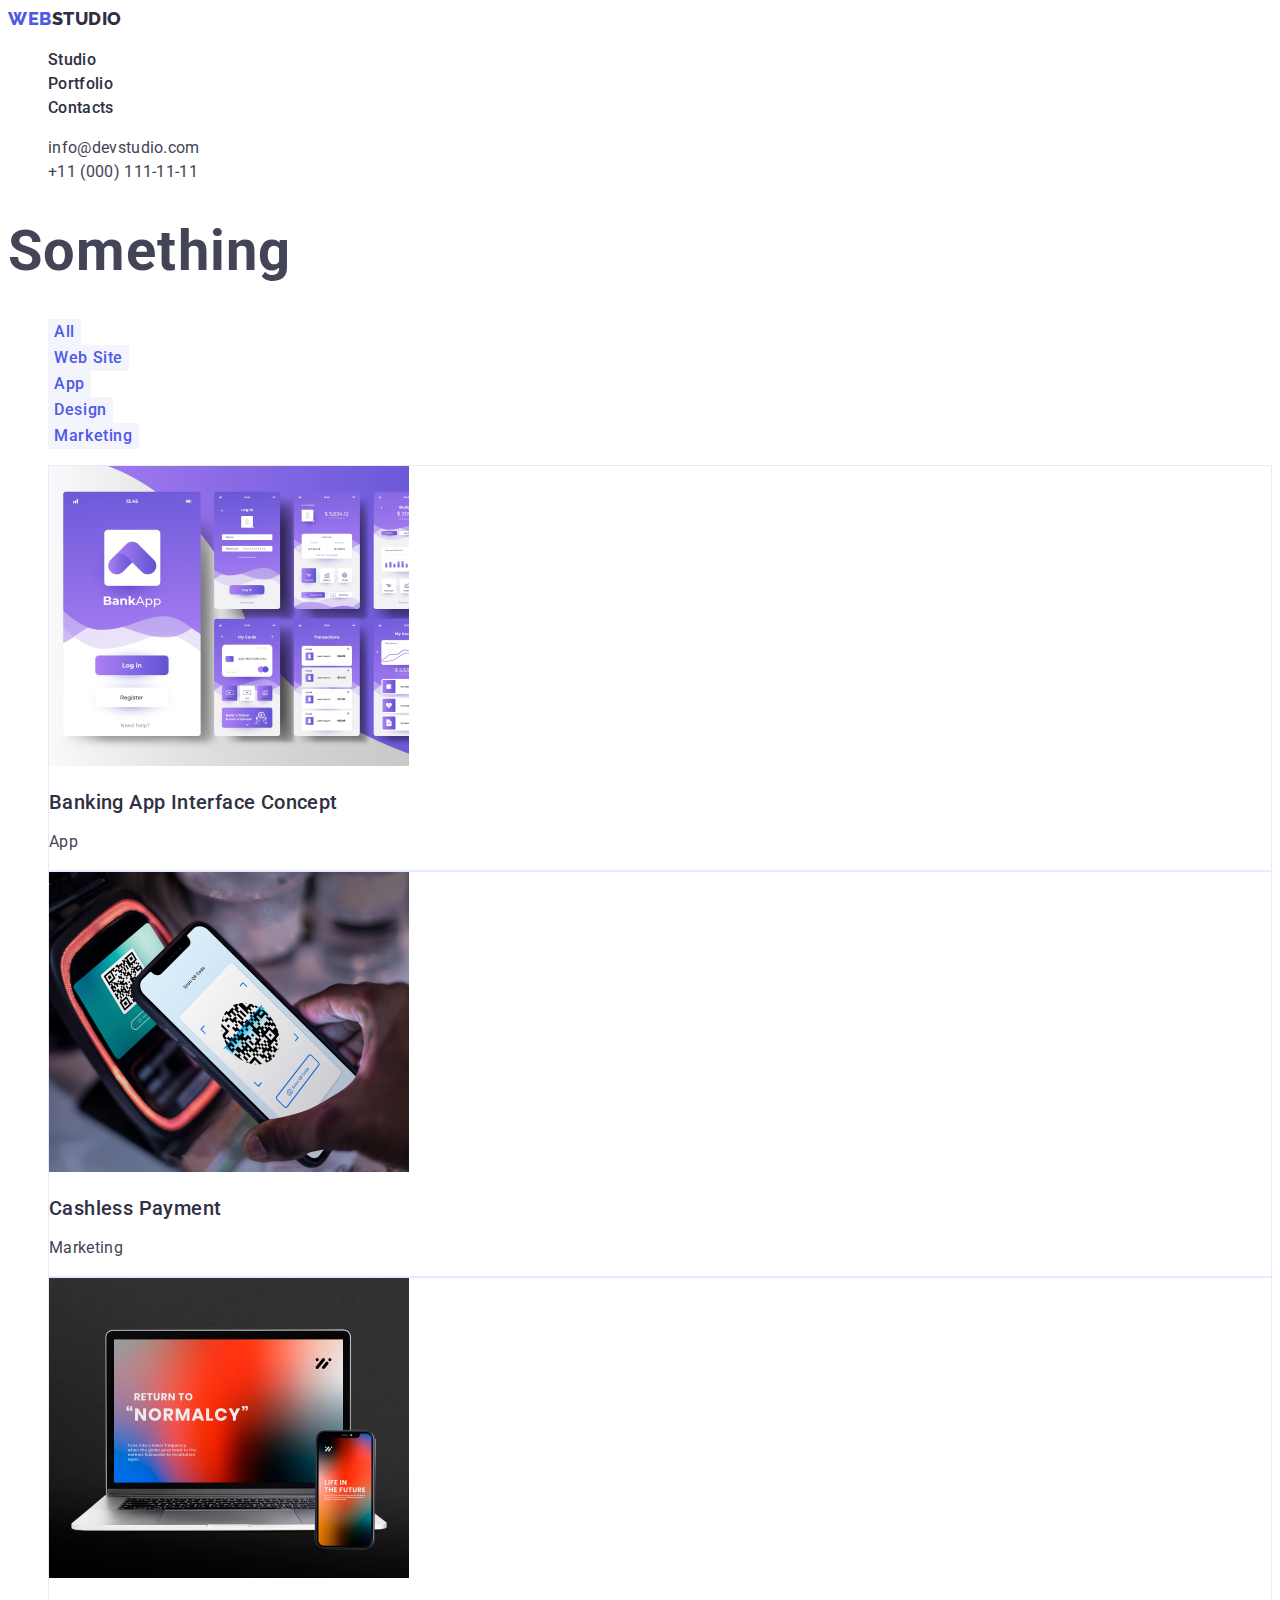
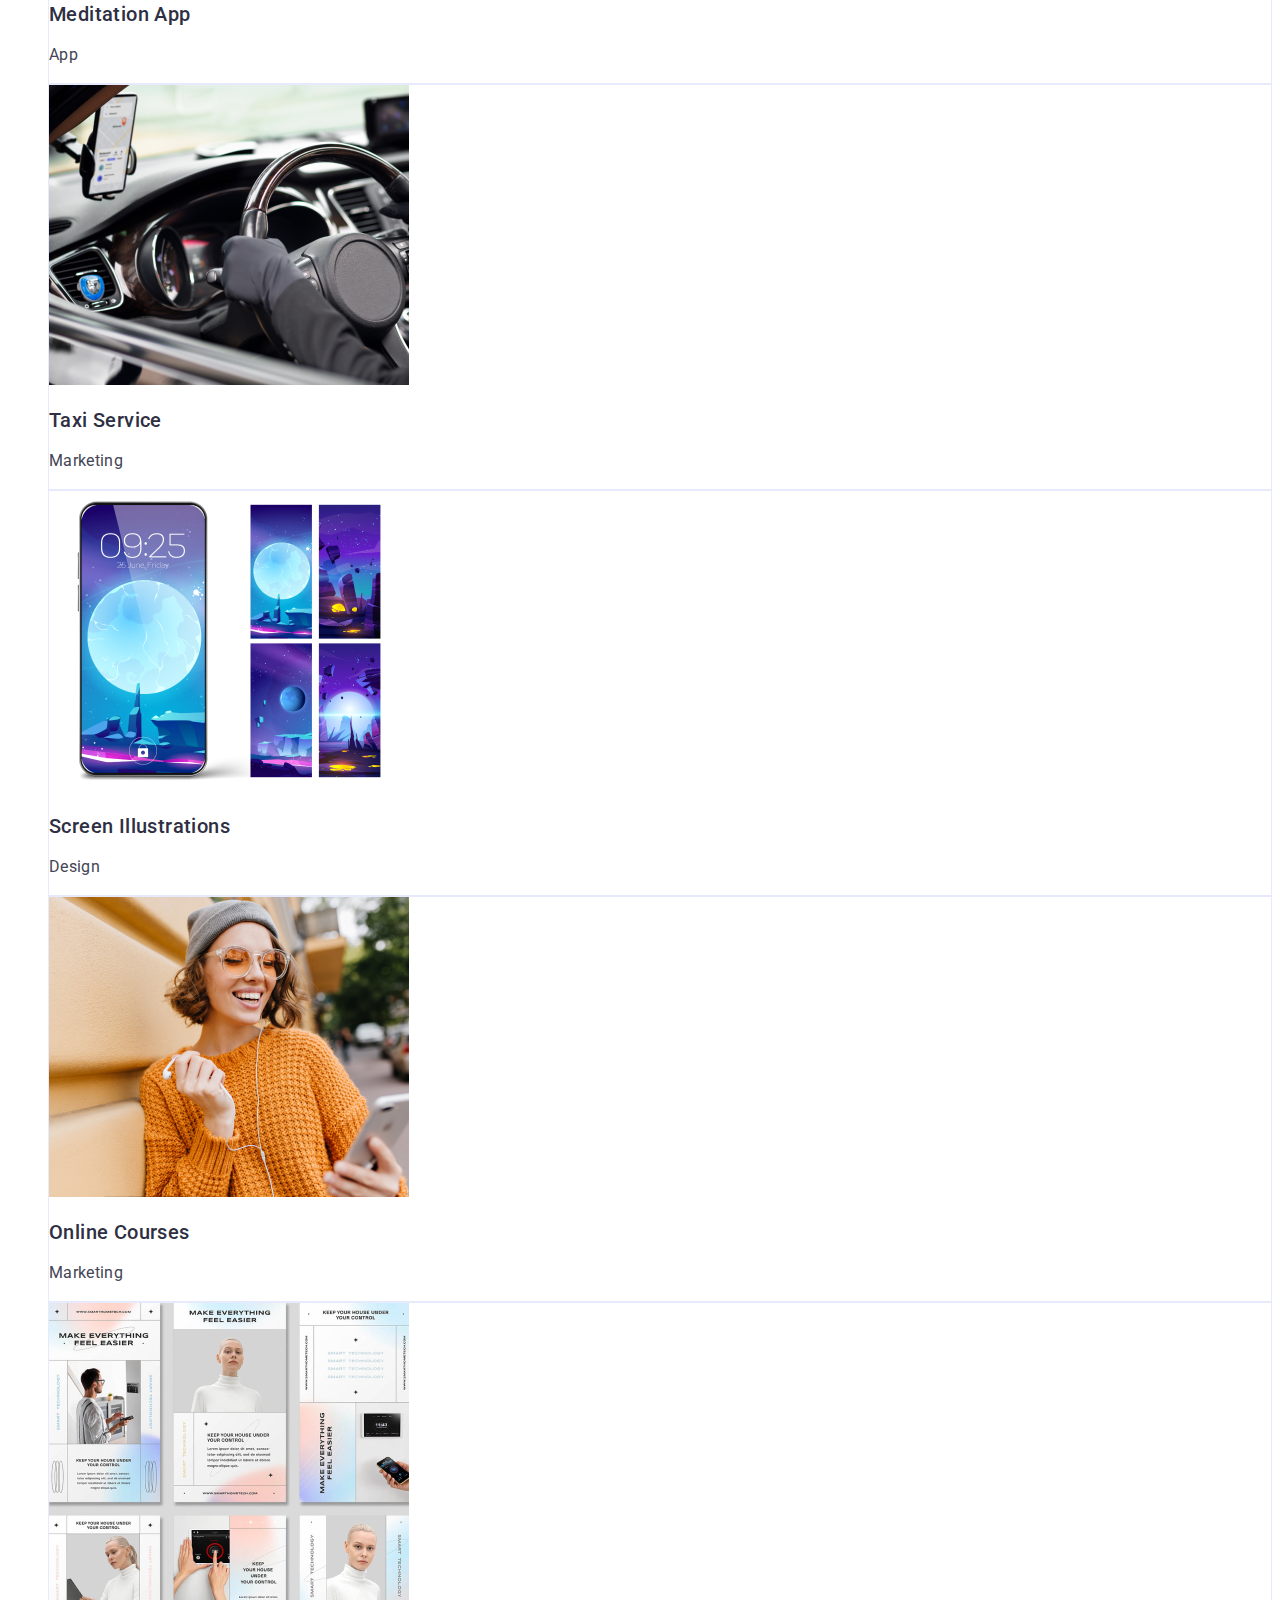
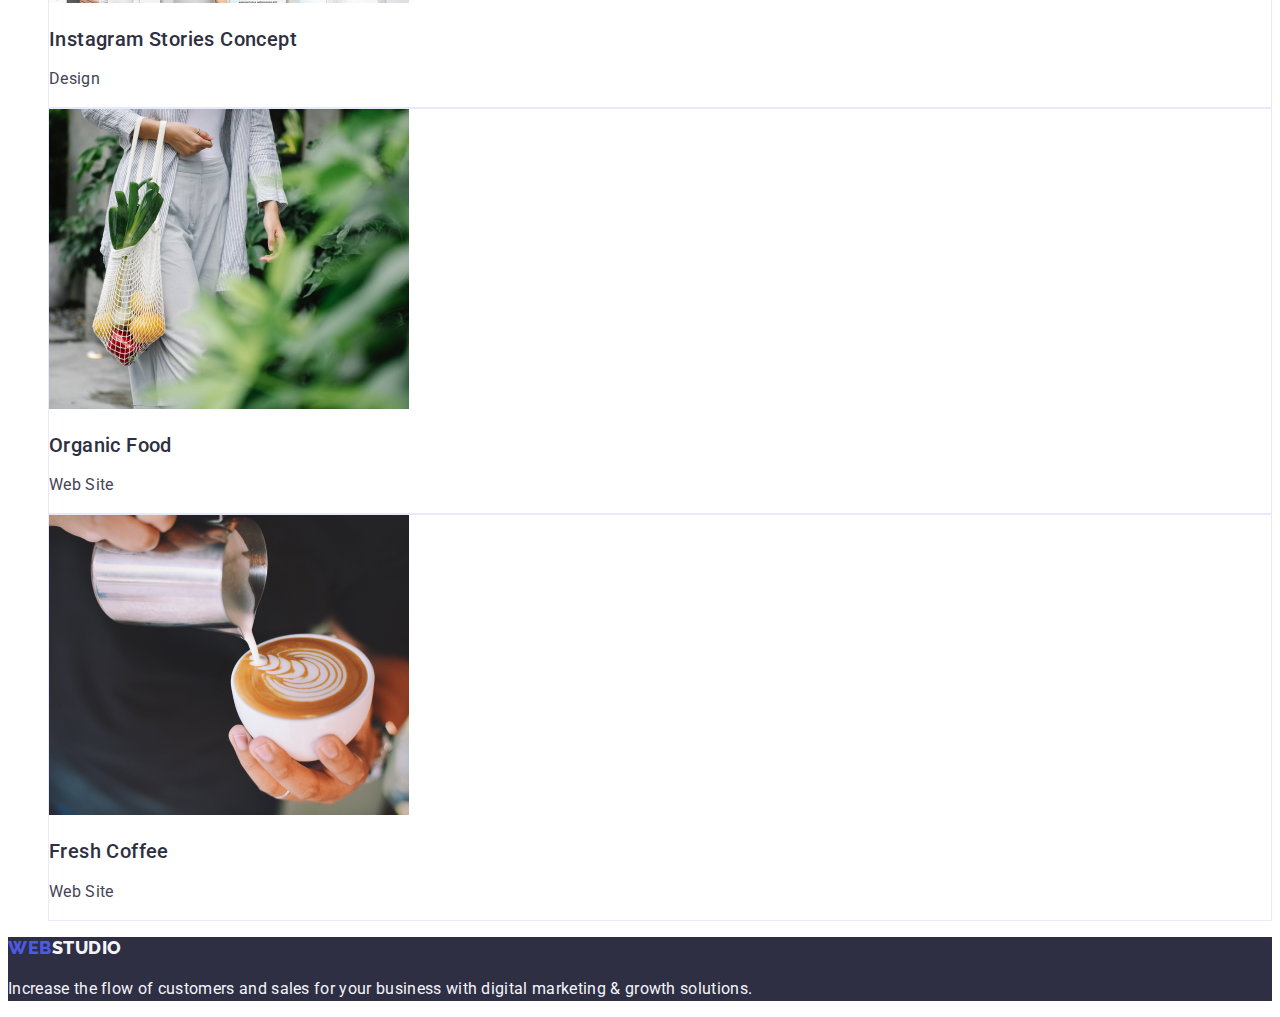
==== commit 1b6bfcb7: "fix titles in portfolio" ====
--- a/portfolio.html
+++ b/portfolio.html
@@ -39,8 +39,8 @@
       </address>
     </header>
     <main>
-      <h1 class="title-main">Something</h1>
       <section>
+        <h1 class="title-main">Something</h1>
         <ul class="list">
           <li>
             <button type="button" class="filter-buttons button">All</button>
@@ -65,92 +65,116 @@
 
         <ul class="list">
           <li class="portfolio-card">
-            <img
-              width="360"
-              height="300"
-              src="./images/portfolio/img-1.jpg"
-              alt="Bank App"
-            />
-            <h3 class="small-title default-title">
-              Banking App Interface Concept
-            </h3>
-            <p>App</p>
+            <a class="link">
+              <img
+                width="360"
+                height="300"
+                src="./images/portfolio/img-1.jpg"
+                alt="Bank App"
+              />
+              <h2 class="small-title default-title">
+                Banking App Interface Concept
+              </h2>
+              <p class="simple-text">App</p>
+            </a>
           </li>
           <li class="portfolio-card">
-            <img
-              width="360"
-              height="300"
-              src="./images/portfolio/img-2.jpg"
-              alt="qr reader"
-            />
-            <h3 class="small-title default-title">Cashless Payment</h3>
-            <p>Marketing</p>
+            <a class="link">
+              <img
+                width="360"
+                height="300"
+                src="./images/portfolio/img-2.jpg"
+                alt="qr reader"
+              />
+              <h2 class="small-title default-title">Cashless Payment</h2>
+              <p class="simple-text">Marketing</p>
+            </a>
           </li>
           <li class="portfolio-card">
-            <img
-              width="360"
-              height="300"
-              src="./images/portfolio/img-3.jpg"
-              alt="Meditation App"
-            />
-            <h3 class="small-title default-title">Meditation App</h3>
-            <p>App</p>
+            <a class="link">
+              <img
+                width="360"
+                height="300"
+                src="./images/portfolio/img-3.jpg"
+                alt="Meditation App"
+              />
+              <h2 class="small-title default-title">Meditation App</h2>
+              <p class="simple-text">App</p>
+            </a>
           </li>
           <li class="portfolio-card">
-            <img
-              width="360"
-              height="300"
-              src="./images/portfolio/img-4.jpg"
-              alt="Taxi Service"
-            />
-            <h3 class="small-title default-title">Taxi Service</h3>
-            <p>Marketing</p>
+            <a class="link">
+              <img
+                width="360"
+                height="300"
+                src="./images/portfolio/img-4.jpg"
+                alt="Taxi Service"
+              />
+              <h2 class="small-title default-title">Taxi Service</h2>
+              <p class="simple-text">Marketing</p>
+            </a>
           </li>
           <li class="portfolio-card">
-            <img
-              src="./images/portfolio/img-5.jpg"
-              alt="Screen Illustrations"
-            />
-            <h3 class="small-title default-title">Screen Illustrations</h3>
-            <p>Design</p>
+            <a class="link">
+              <img
+                width="360"
+                height="300"
+                src="./images/portfolio/img-5.jpg"
+                alt="Screen Illustrations"
+              />
+              <h2 class="small-title default-title">Screen Illustrations</h2>
+              <p class="simple-text">Design</p>
+            </a>
           </li>
           <li class="portfolio-card">
-            <img
-              width="360"
-              height="300"
-              src="./images/portfolio/img-6.jpg"
-              alt="Online Courses"
-            />
-            <h3 class="small-title default-title">Online Courses</h3>
-            <p>Marketing</p>
+            <a class="link">
+              <img
+                width="360"
+                height="300"
+                src="./images/portfolio/img-6.jpg"
+                alt="Online Courses"
+              />
+              <h2 class="small-title default-title">Online Courses</h2>
+              <p class="simple-text">Marketing</p>
+            </a>
           </li>
           <li class="portfolio-card">
-            <img
-              src="./images/portfolio/img-7.jpg"
-              alt="Instagram Stories Concept"
-            />
-            <h3 class="small-title default-title">Instagram Stories Concept</h3>
-            <p>Design</p>
+            <a class="link">
+              <img
+                width="360"
+                height="300"
+                src="./images/portfolio/img-7.jpg"
+                alt="Instagram Stories Concept"
+              />
+              <h2 class="small-title default-title">
+                Instagram Stories Concept
+              </h2>
+              <p class="simple-text">Design</p>
+            </a>
           </li>
           <li class="portfolio-card">
-            <img
-              width="360"
-              height="300"
-              src="./images/portfolio/img-8.jpg"
-              alt="Organic Food"
-            />
-            <h3 class="small-title default-title">Organic Food</h3>
-            <p>Web Site</p>
+            <a class="link">
+              <img
+                width="360"
+                height="300"
+                src="./images/portfolio/img-8.jpg"
+                alt="Organic Food"
+              />
+              <h2 class="small-title default-title">Organic Food</h2>
+              <p class="simple-text">Web Site</p>
+            </a>
           </li>
           <li class="portfolio-card">
-            <img
-              width="360"
-              height="300"
-              src="./images/portfolio/img-9.jpg"
-              alt="Fresh Coffee"
-            />
-            <h3 class="small-title default-title">Fresh Coffee</h3>
-            <p>Web Site</p>
+            <a class="link">
+              <img
+                width="360"
+                height="300"
+                src="./images/portfolio/img-9.jpg"
+                alt="Fresh Coffee"
+              />
+              <h2 class="small-title default-title">Fresh Coffee</h2>
+              <p class="simple-text">Web Site</p>
+            </a>
           </li>
         </ul>
       </section>
